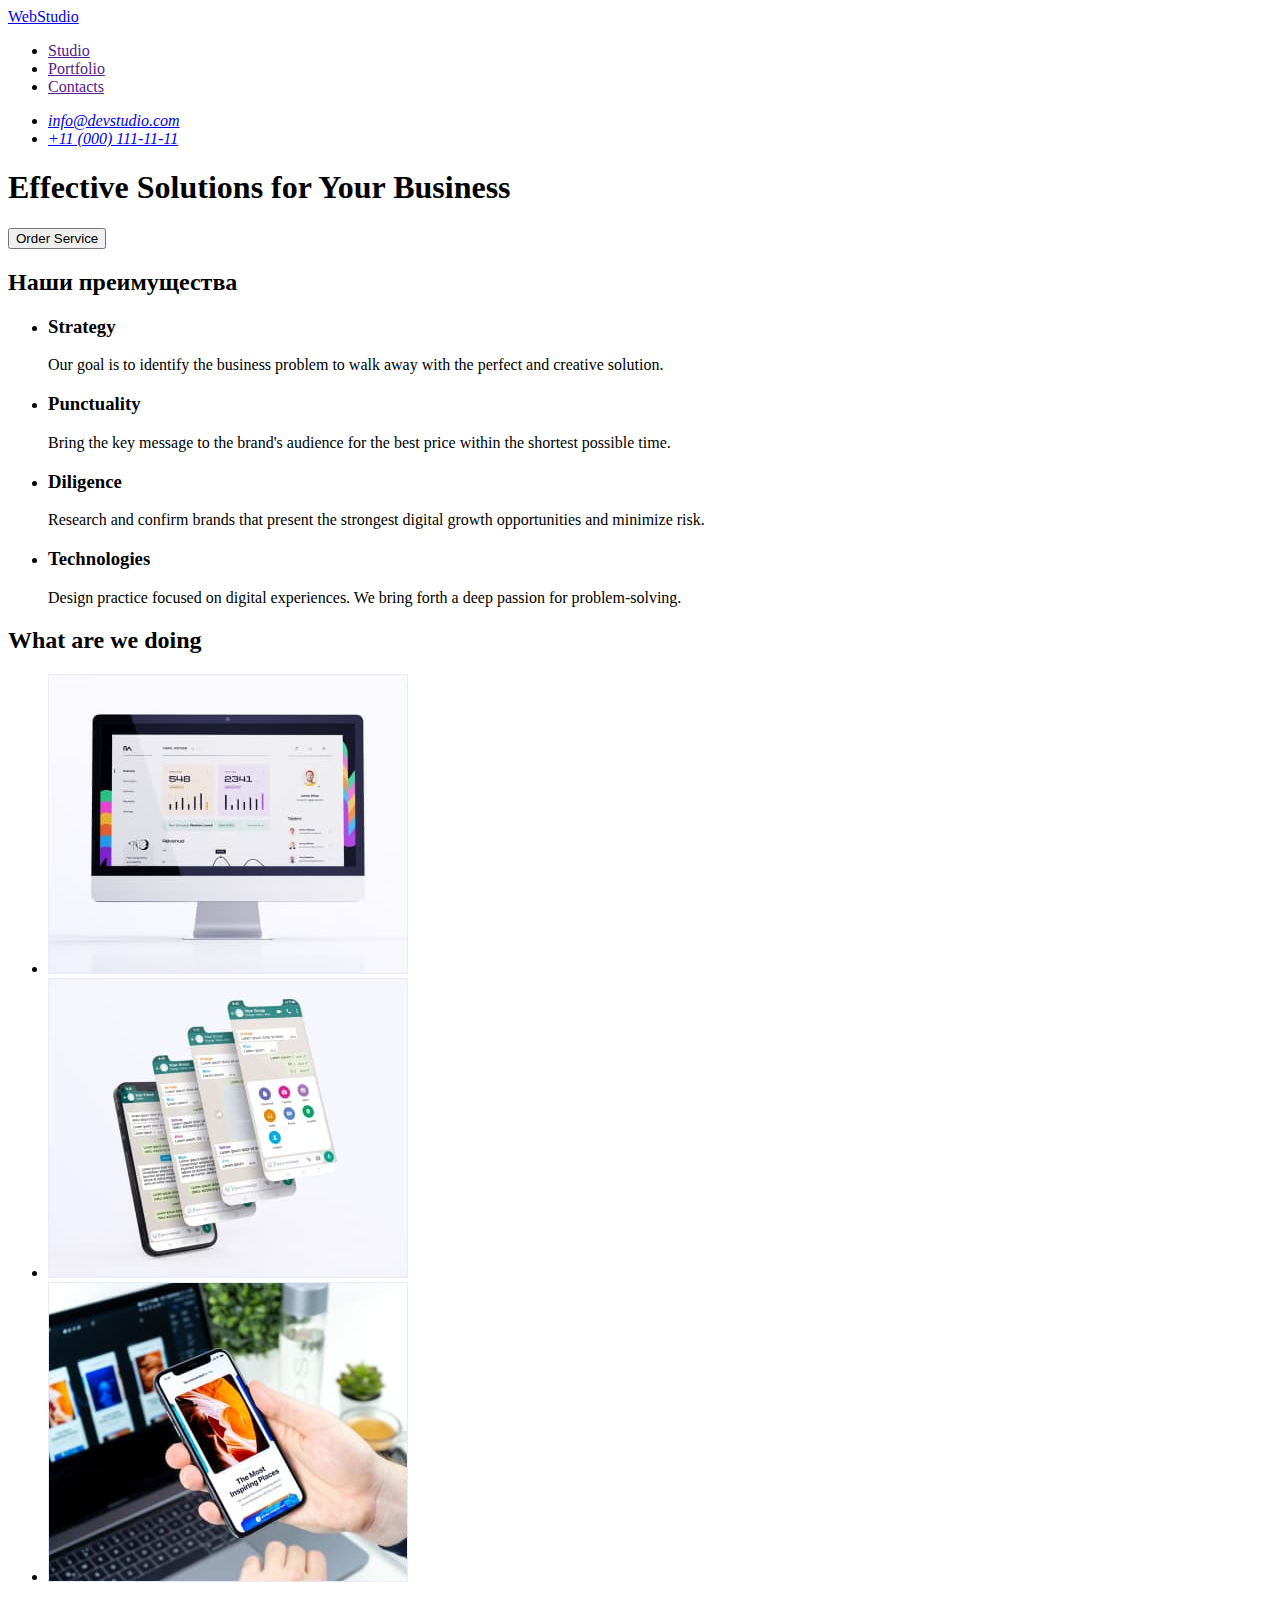
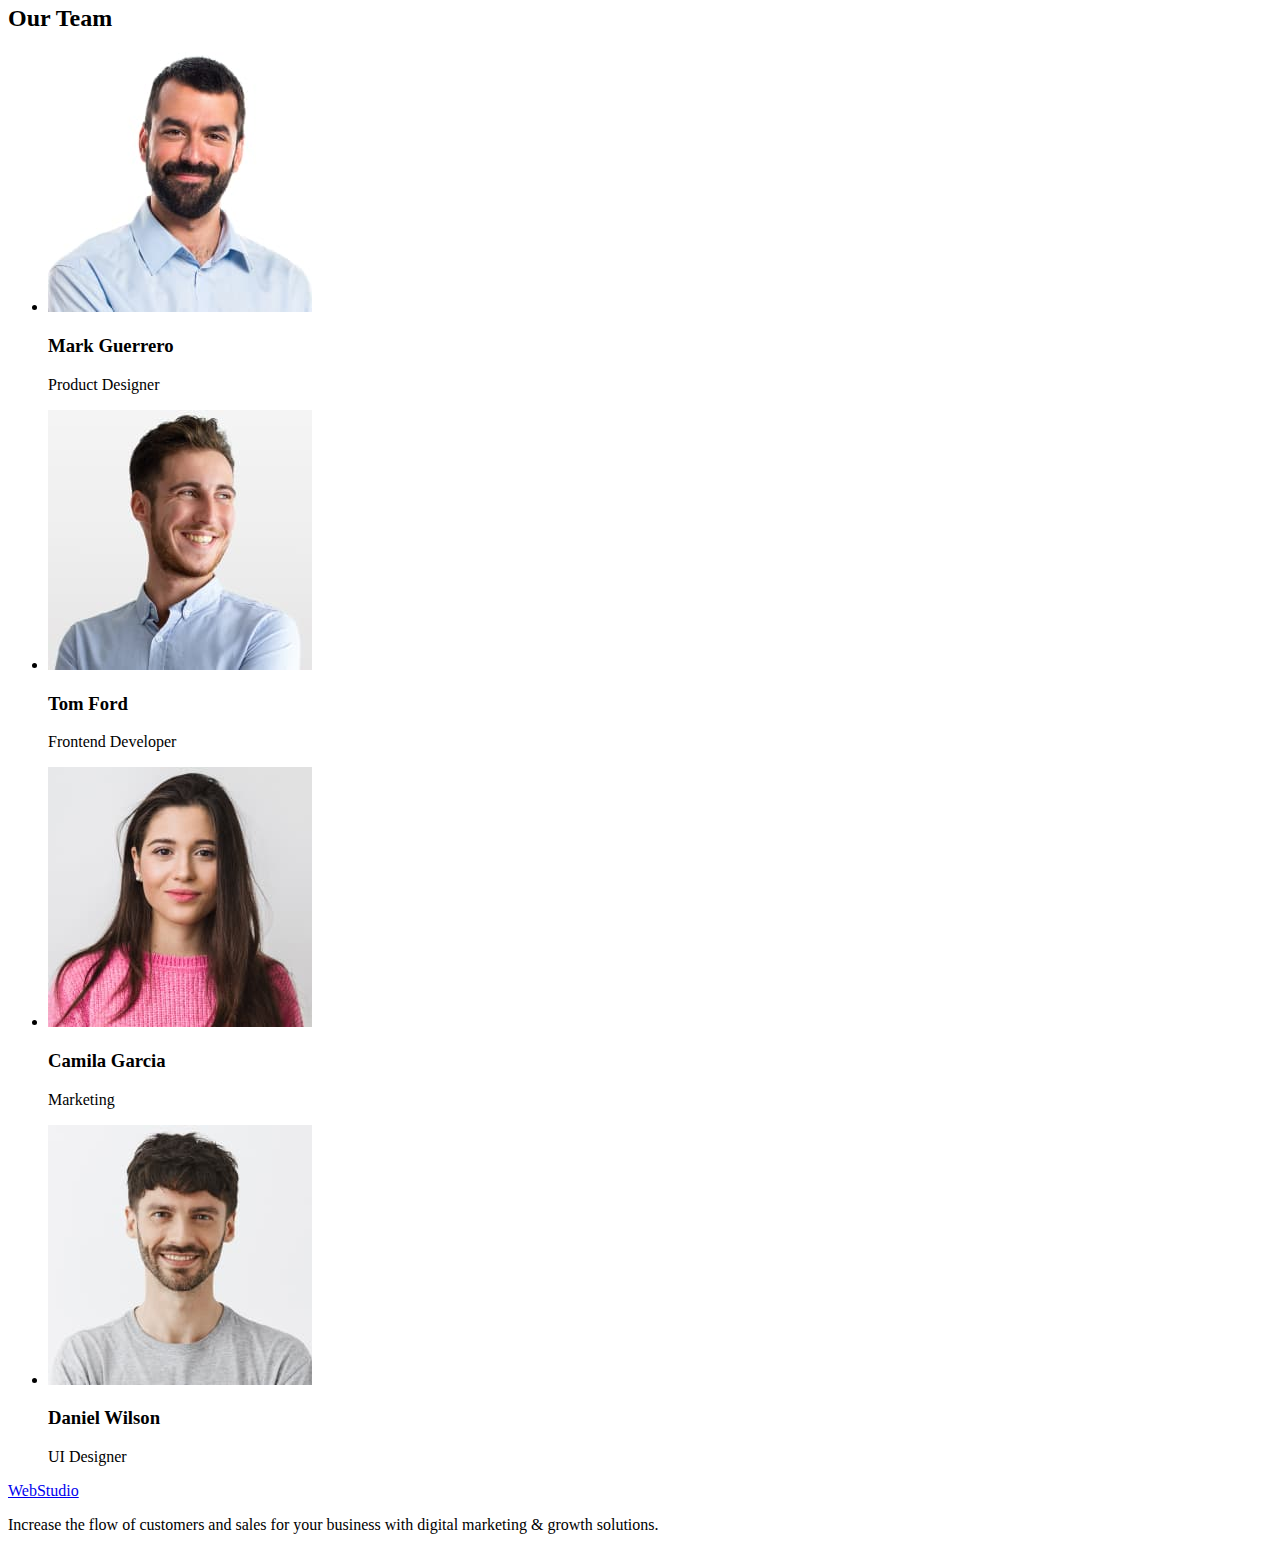
==== index.html @ 7b5db8ba "Initial commit" ====
<!DOCTYPE html>
<html lang="en">
<head>
    <meta charset="UTF-8">
    <meta http-equiv="X-UA-Compatible" content="IE=edge">
    <meta name="viewport" content="width=device-width, initial-scale=1.0">
    <title>Document</title>
</head>
<body>
    <header>
        <nav> 
            <a href="./index.html">WebStudio</a>
        <ul>
            <li><a href="">Studio</a></li>
            <li><a href="">Portfolio</a></li>
            <li><a href="">Contacts</a></li>
        </ul>
         </nav> 
         <address>
            <ul>
            <li><a href="mailto:info@devstudio.com">info@devstudio.com</a></li>
            <li><a href="tel:+110001111111">+11 (000) 111-11-11</a></li>
        </ul>
         </address>
        
     
    </header>
    <main>
        <section>
            <h1>Effective Solutions for Your Business</h1>
            <button type="button">Order Service</button>
        </section>
    
        <section>
        <h2>Наши преимущества</h2>
        <ul>
            <li><h3>Strategy</h3>
                <p>Our goal is to identify the business problem to walk away with the perfect and creative solution.</p> </li>
            <li><h3>Punctuality</h3>
                <p>Bring the key message to the brand's audience for the best price within the shortest possible time.</p></li>
            <li><h3>Diligence</h3>
                <p>Research and confirm brands that present the strongest digital growth opportunities and minimize risk.</p></li>
            <li><h3>Technologies</h3>
                <p>Design practice focused on digital experiences. We bring forth a deep passion for problem-solving.</p></li>
        </ul>
    </section>
    <section>
        <h2>What are we doing</h2>
        <ul>
                <li><img src="./images/pc_image.jpg" alt="pc screen image" width="360"></li>
                <li><img src="./images/mob_screens.jpg" alt="mob screens image" width="360"></li>
                <li><img src="./images/mob_single_screen.jpg" alt="mob single screen" width="360"></li>  
        </ul>
    </section>
    <section>
        <h2>Our Team</h2>
        <ul>
            <li><img src="./images/Mark.jpg" alt="Mark Guerrero" width="264"><h3>Mark Guerrero</h3><p>Product Designer</p></li>
            <li><img src="./images/Tom.jpg" alt="Tom Ford" width="264"><h3>Tom Ford</h3><p>Frontend Developer</p></li>
            <li><img src="./images/Camila.jpg" alt="Camila Garcia" width="264"><h3>Camila Garcia</h3><p>Marketing</p></li>
            <li><img src="./images/Daniel.jpg" alt="Daniel Wilson" width="264"><h3>Daniel Wilson</h3><p>UI Designer</p></li>
        </ul>
    </section>
</main>
    <footer>
        <a href="./index.html">WebStudio</a>
        <p>Increase the flow of customers and sales for your business with digital marketing & growth solutions.</p>
    </footer>
</body>
</html>
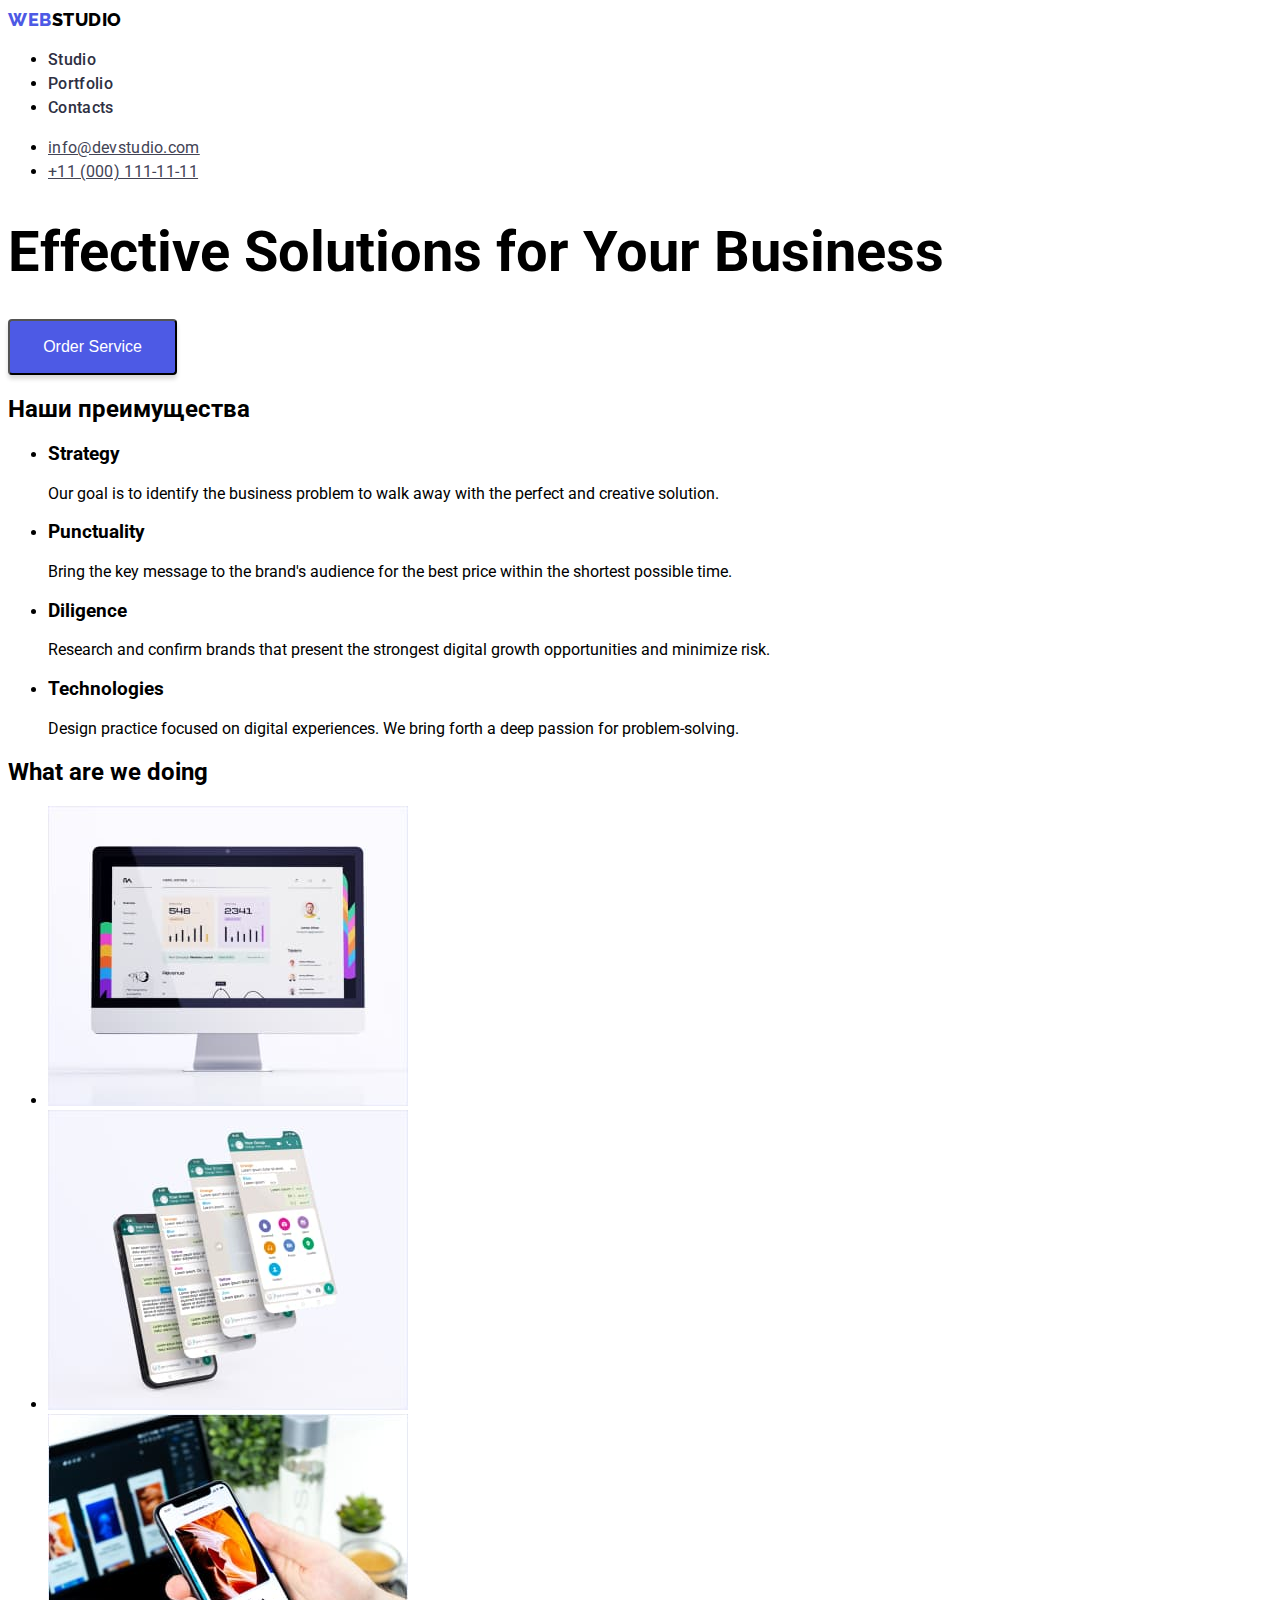
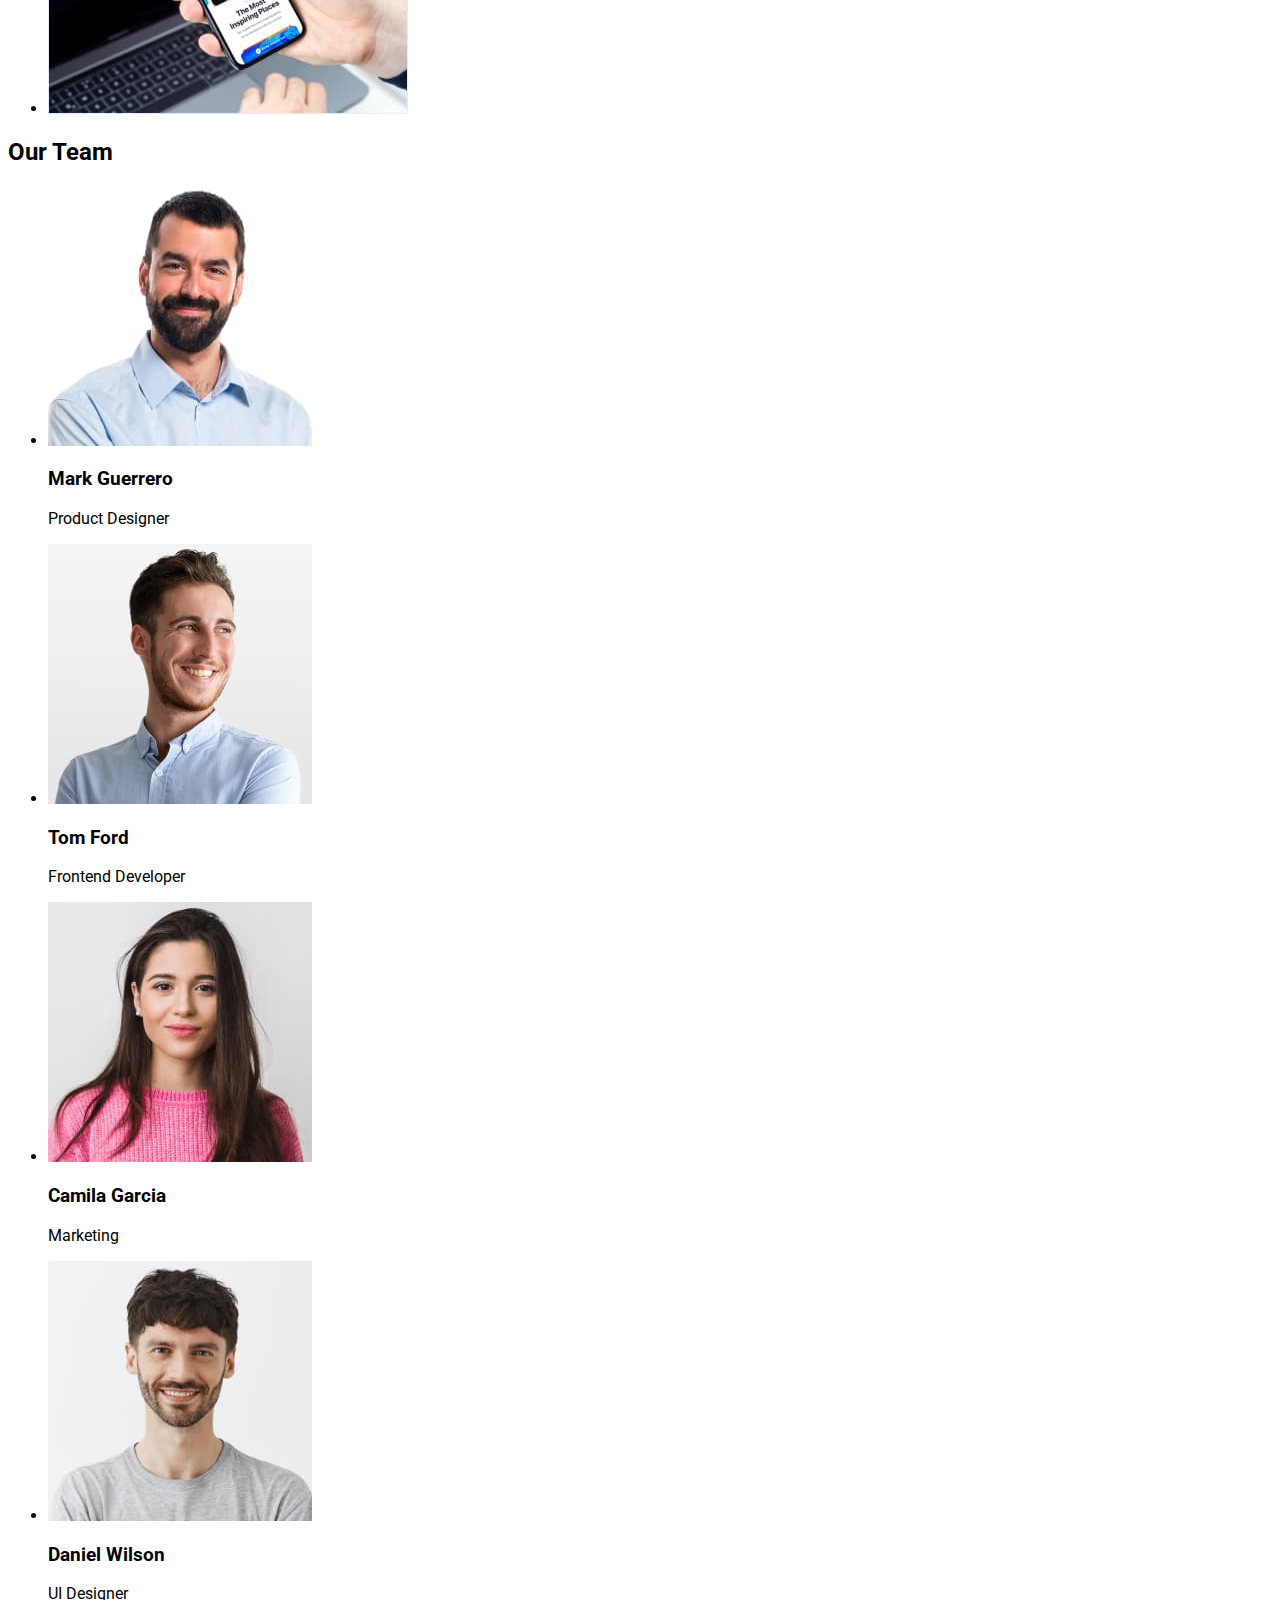
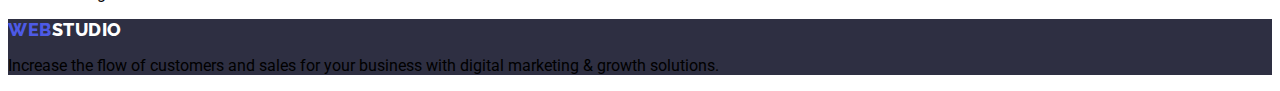
==== commit e0e3d2e2: "hw2" ====
--- a/index.html
+++ b/index.html
@@ -5,30 +5,37 @@
     <meta http-equiv="X-UA-Compatible" content="IE=edge">
     <meta name="viewport" content="width=device-width, initial-scale=1.0">
     <title>Document</title>
+    <link rel="stylesheet" href="./css/styles.css" />
+    <link rel="preconnect" href="https://fonts.googleapis.com">
+    <link rel="preconnect" href="https://fonts.gstatic.com" crossorigin>
+    <link href="https://fonts.googleapis.com/css2?family=Roboto&display=swap" rel="stylesheet">
+    <link rel="preconnect" href="https://fonts.googleapis.com">
+    <link rel="preconnect" href="https://fonts.gstatic.com" crossorigin>
+    <link href="https://fonts.googleapis.com/css2?family=Raleway&family=Roboto&display=swap" rel="stylesheet">
 </head>
-<body>
-    <header>
-        <nav> 
-            <a href="./index.html">WebStudio</a>
-        <ul>
-            <li><a href="">Studio</a></li>
-            <li><a href="">Portfolio</a></li>
-            <li><a href="">Contacts</a></li>
+<body class="body">
+    <header class="page-header">
+        <nav class="header-navigation"> 
+            <a href="./index.html" class="logo"><span class="logo-blue">Web</span>Studio</a>
+        <ul class="header-list">
+            <li class="header-list-item"><a href="" class="header-link">Studio</a></li>
+            <li class="header-list-item"><a href="./portfolio.html" class="header-link">Portfolio</a></li>
+            <li class="header-list-item"><a href="" class="header-link">Contacts</a></li>
         </ul>
          </nav> 
          <address>
             <ul>
-            <li><a href="mailto:info@devstudio.com">info@devstudio.com</a></li>
-            <li><a href="tel:+110001111111">+11 (000) 111-11-11</a></li>
+            <li><a href="mailto:info@devstudio.com" class="email">info@devstudio.com</a></li>
+            <li><a href="tel:+110001111111" class="number">+11 (000) 111-11-11</a></li>
         </ul>
          </address>
-        
-     
     </header>
+
+
     <main>
-        <section>
-            <h1>Effective Solutions for Your Business</h1>
-            <button type="button">Order Service</button>
+        <section class="hero-section">
+            <h1 class="hero-title">Effective Solutions for Your Business</h1>
+            <button class="order-button" type="button" >Order Service</button>
         </section>
     
         <section>
@@ -62,8 +69,8 @@
         </ul>
     </section>
 </main>
-    <footer>
-        <a href="./index.html">WebStudio</a>
+    <footer class="page-footer">
+        <a href="./index.html" class="footer-logo"><span class="logo-blue">Web</span>Studio</a>
         <p>Increase the flow of customers and sales for your business with digital marketing & growth solutions.</p>
     </footer>
 </body>
--- a/css/styles.css
+++ b/css/styles.css
@@ -0,0 +1,147 @@
+.logo {
+    font-family: 'Raleway';
+    font-style: normal;
+    font-weight: 800;
+    font-size: 18px;
+    line-height: 24px;
+    text-decoration: none;
+    color: black;
+    text-transform: uppercase;
+    letter-spacing: 0.03em;
+}
+
+.logo-blue {
+width: 44px;
+    height: 22px;
+
+    font-family: 'Raleway';
+    font-style: normal;
+    font-weight: 800;
+    font-size: 18px;
+    line-height: 21px;
+    /* identical to box height */
+
+    letter-spacing: 0.03em;
+    text-transform: uppercase;
+
+    /* IRIS */
+
+    color: #4D5AE5;
+    text-transform: uppercase;
+    letter-spacing: 0.03em;
+}
+
+.page-header{
+    background-color: #FFFFFF;
+}
+
+ .header-link{
+    text-decoration: none;
+    font-family: 'Roboto';
+        font-style: normal;
+        font-weight: 500;
+        font-size: 16px;
+        line-height: 24px;
+        letter-spacing: 0.02em;
+        color: #2E2F42;
+}
+.header-link:hover{
+    font-family: 'Roboto';
+        font-style: normal;
+        font-weight: 500;
+        font-size: 16px;
+        line-height: 24px;
+        letter-spacing: 0.02em;
+        color: #404BBF;
+}
+.email{font-family: 'Roboto';
+    font-style: normal;
+    font-weight: 400;
+    font-size: 16px;
+    line-height: 24px;
+    /* identical to box height, or 150% */
+
+    letter-spacing: 0.02em;
+
+    /* SLATE */
+
+    color: #434455;
+    
+}
+
+.email:hover {
+    font-family: 'Roboto';
+        font-style: normal;
+        font-weight: 400;
+        font-size: 16px;
+        line-height: 24px;
+        /* identical to box height, or 150% */
+    
+        letter-spacing: 0.02em;
+    
+        /* OCEAN */
+    
+        color: #404BBF;
+}
+.number{
+    font-family: 'Roboto';
+        font-style: normal;
+        font-weight: 400;
+        font-size: 16px;
+        line-height: 24px;
+        letter-spacing: 0.02em;    
+        color: #434455;
+}
+.body{
+    font-family: 'Roboto';
+}
+
+.page-footer{
+   background-color:#2E2F42;
+}
+.footer-logo{
+    width: 44px;
+    height: 22px;
+    font-family: 'Raleway';
+    font-style: normal;
+    font-weight: 800;
+    font-size: 18px;
+    line-height: 21px;
+    letter-spacing: 0.03em;
+    text-transform: uppercase;
+    color: #FFFFFF;
+    letter-spacing: 0.03em;
+    text-decoration: none;
+}
+.hero-title{
+        font-family: 'Roboto';
+        font-style: normal;
+        font-weight: 700;
+        font-size: 56px;
+        line-height: 60px; 
+}
+.order-button{
+    width: 169px;
+        height: 56px;
+        left: 636px;
+        top: 428px;
+        background: #4D5AE5;
+        box-shadow: 0px 4px 4px rgba(0, 0, 0, 0.15);
+        border-radius: 4px;  
+         font-weight: 500;
+        font-size: 16px;
+         line-height: 0,67px;
+         color: #FFFFFF;
+         cursor: pointer;
+}
+.order-button:hover{
+        background: #404BBF;
+        box-shadow: 0px 4px 4px rgba(0, 0, 0, 0.15);
+        border-radius: 4px
+        
+}
+
+.body {}
+
+.page-header {}
+
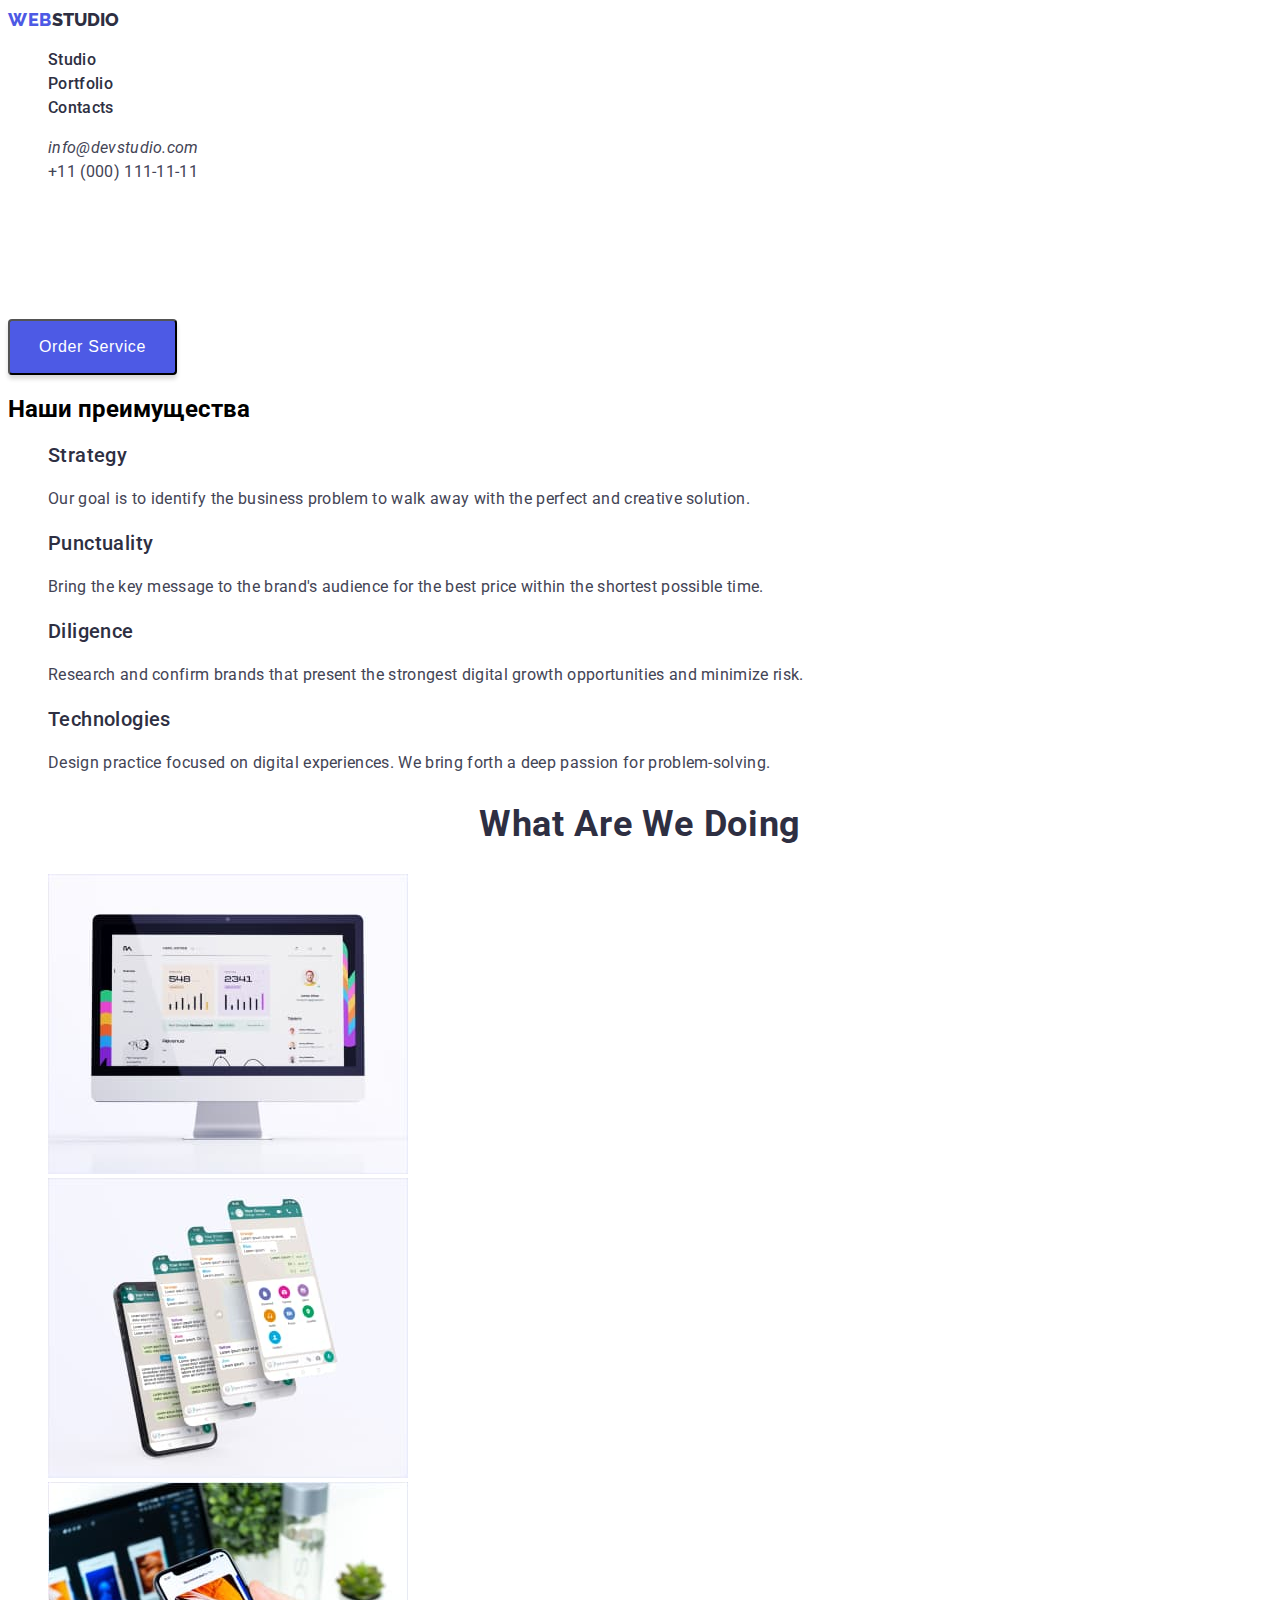
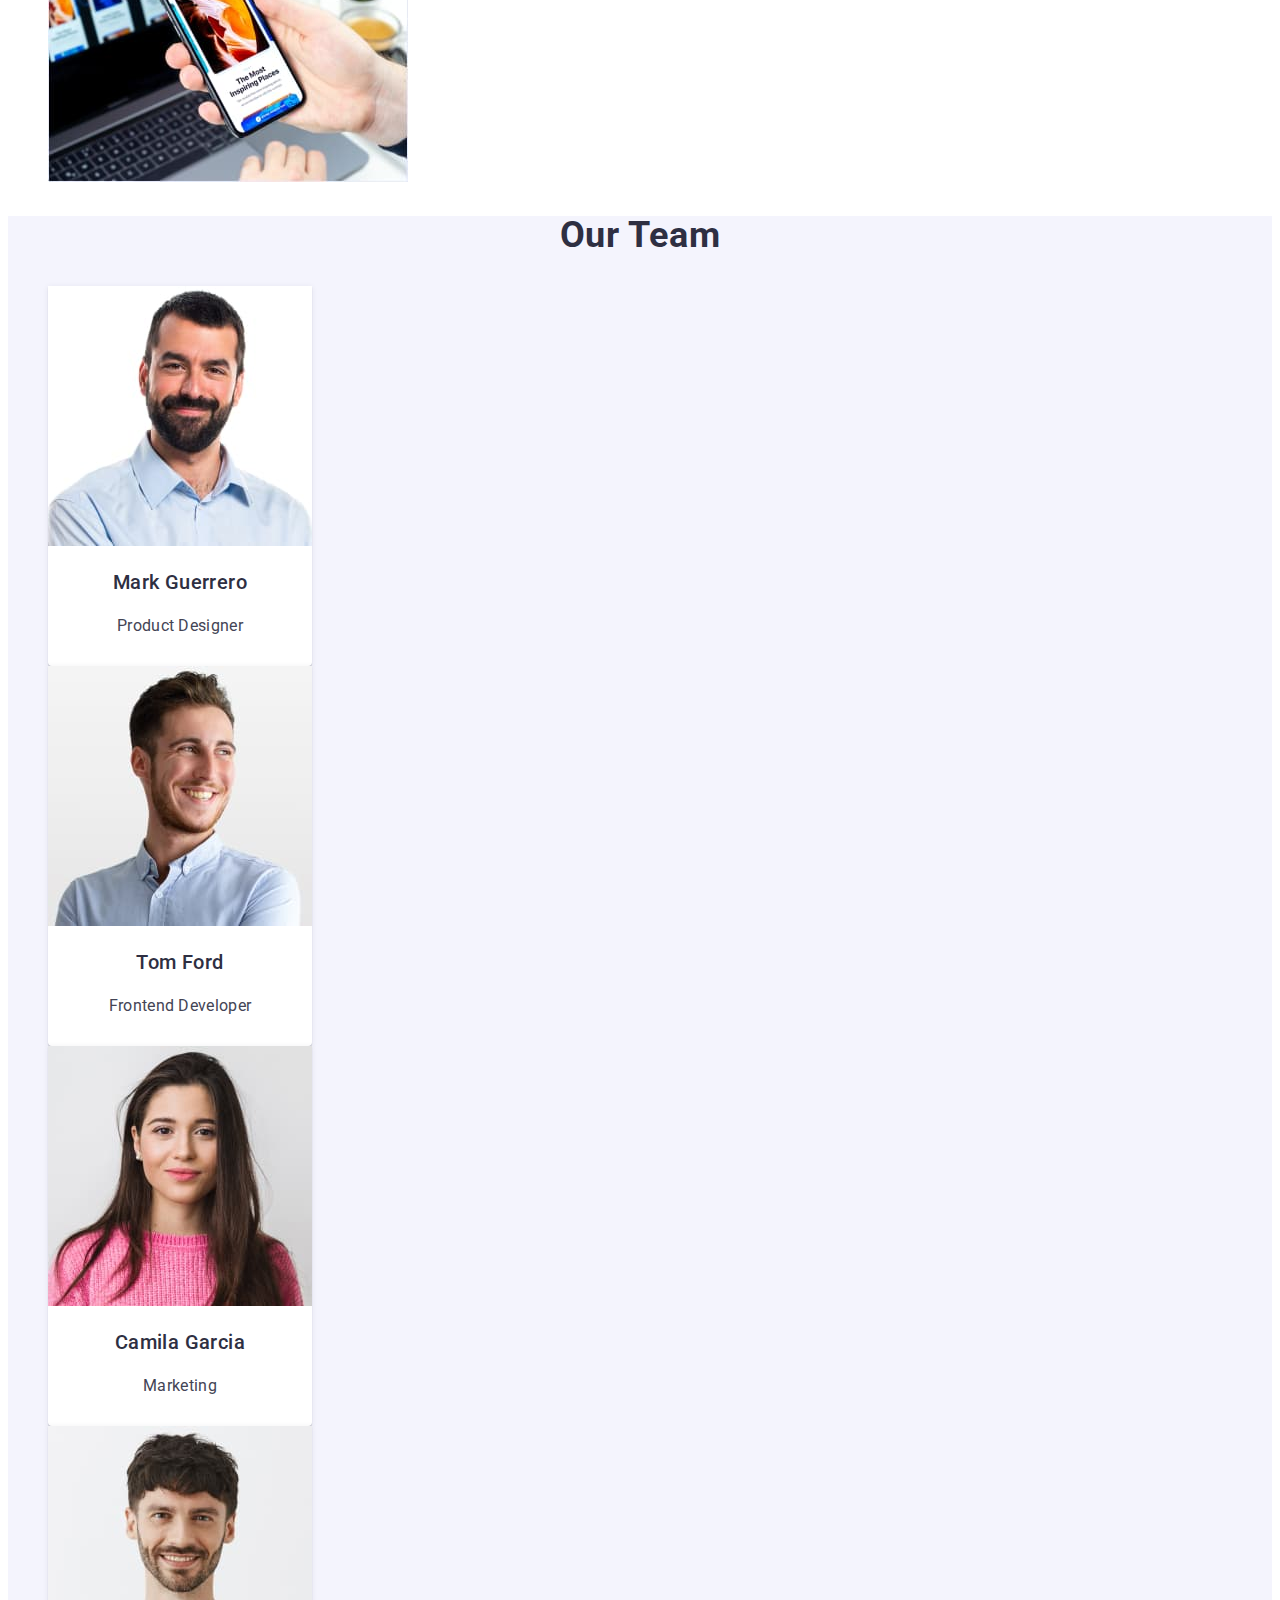
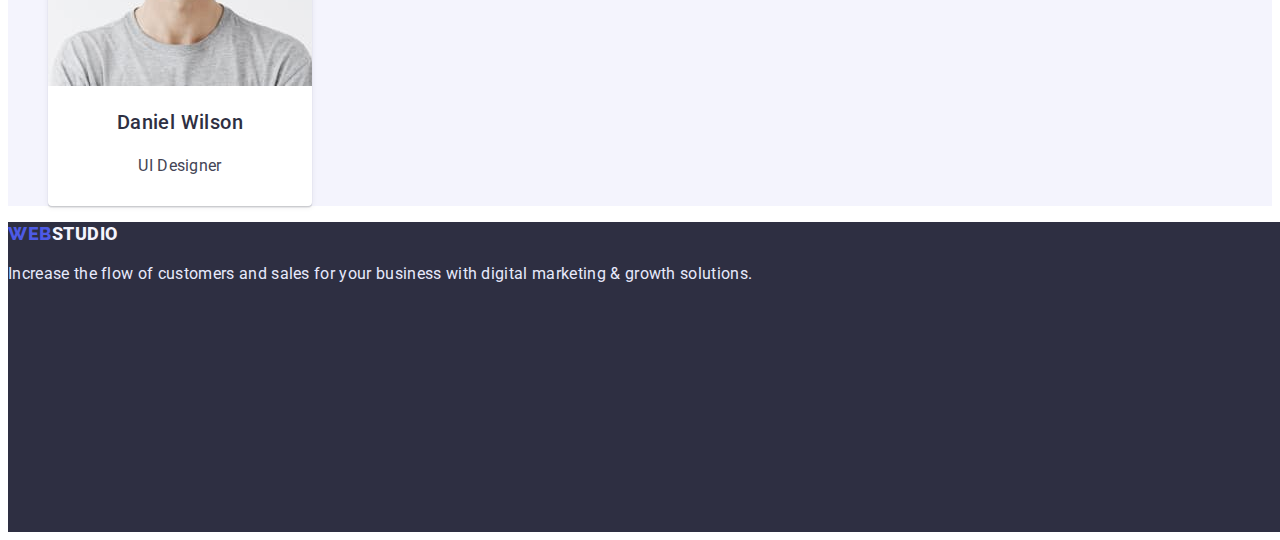
==== commit 5a20e541: "hw2 index.html styles" ====
--- a/index.html
+++ b/index.html
@@ -9,69 +9,67 @@
     <link rel="preconnect" href="https://fonts.googleapis.com">
     <link rel="preconnect" href="https://fonts.gstatic.com" crossorigin>
     <link href="https://fonts.googleapis.com/css2?family=Roboto&display=swap" rel="stylesheet">
-    <link rel="preconnect" href="https://fonts.googleapis.com">
-    <link rel="preconnect" href="https://fonts.gstatic.com" crossorigin>
-    <link href="https://fonts.googleapis.com/css2?family=Raleway&family=Roboto&display=swap" rel="stylesheet">
+    <link href="https://fonts.googleapis.com/css2?family=Raleway:wght@800&display=swap" rel="stylesheet">
 </head>
-<body class="body">
-    <header class="page-header">
+<body>
+    <header class="header">
         <nav class="header-navigation"> 
-            <a href="./index.html" class="logo"><span class="logo-blue">Web</span>Studio</a>
-        <ul class="header-list">
-            <li class="header-list-item"><a href="" class="header-link">Studio</a></li>
-            <li class="header-list-item"><a href="./portfolio.html" class="header-link">Portfolio</a></li>
-            <li class="header-list-item"><a href="" class="header-link">Contacts</a></li>
+            <a href="./index.html" class="header-logo link"><span class="logo-blue">Web</span>Studio</a>
+        <ul class="header-list list">
+            <li class="header-item "><a href="" class="header-link link">Studio</a></li>
+            <li class="header-item"><a href="./portfolio.html" class="header-link link">Portfolio</a></li>
+            <li class="header-item"><a href="" class="header-link link">Contacts</a></li>
         </ul>
          </nav> 
          <address>
-            <ul>
-            <li><a href="mailto:info@devstudio.com" class="email">info@devstudio.com</a></li>
-            <li><a href="tel:+110001111111" class="number">+11 (000) 111-11-11</a></li>
+            <ul class="list">
+            <li><a href="mailto:info@devstudio.com" class="header-email link">info@devstudio.com</a></li>
+            <li><a href="tel:+110001111111" class="header-tel link">+11 (000) 111-11-11</a></li>
         </ul>
          </address>
     </header>
 
 
     <main>
-        <section class="hero-section">
+        <section class="hero">
             <h1 class="hero-title">Effective Solutions for Your Business</h1>
-            <button class="order-button" type="button" >Order Service</button>
+            <button class="hero-button" type="button" >Order Service</button>
         </section>
     
-        <section>
-        <h2>Наши преимущества</h2>
-        <ul>
-            <li><h3>Strategy</h3>
-                <p>Our goal is to identify the business problem to walk away with the perfect and creative solution.</p> </li>
-            <li><h3>Punctuality</h3>
-                <p>Bring the key message to the brand's audience for the best price within the shortest possible time.</p></li>
-            <li><h3>Diligence</h3>
-                <p>Research and confirm brands that present the strongest digital growth opportunities and minimize risk.</p></li>
-            <li><h3>Technologies</h3>
-                <p>Design practice focused on digital experiences. We bring forth a deep passion for problem-solving.</p></li>
+        <section class="advantage">
+        <h2 class="advantage-title">Наши преимущества</h2>
+        <ul class="advantage-list">
+            <li class="advantage-item list"><h3 class="advantage-item-title">Strategy</h3>
+                <p class="advantage-paragraph">Our goal is to identify the business problem to walk away with the perfect and creative solution.</p> </li>
+            <li class="advantage-item list"><h3 class="advantage-item-title">Punctuality</h3>
+                <p class="advantage-paragraph">Bring the key message to the brand's audience for the best price within the shortest possible time.</p></li>
+            <li class="advantage-item list"><h3 class="advantage-item-title">Diligence</h3>
+                <p class="advantage-paragraph">Research and confirm brands that present the strongest digital growth opportunities and minimize risk.</p></li>
+            <li class="advantage-item list"><h3 class="advantage-item-title">Technologies</h3>
+                <p class="advantage-paragraph">Design practice focused on digital experiences. We bring forth a deep passion for problem-solving.</p></li>
         </ul>
     </section>
-    <section>
-        <h2>What are we doing</h2>
-        <ul>
-                <li><img src="./images/pc_image.jpg" alt="pc screen image" width="360"></li>
-                <li><img src="./images/mob_screens.jpg" alt="mob screens image" width="360"></li>
-                <li><img src="./images/mob_single_screen.jpg" alt="mob single screen" width="360"></li>  
+    <section class="services">
+        <h2 class="services-title">What are we doing</h2>
+        <ul class="services-list">
+                <li class="services-item list"><img class="services-pic" src="./images/pc_image.jpg" alt="pc screen image" width="360"></li>
+                <li class="services-item list"><img class="services-pic" src="./images/mob_screens.jpg" alt="mob screens image" width="360"></li>
+                <li class="services-item list"><img class="services-pic" src="./images/mob_single_screen.jpg" alt="mob single screen" width="360"></li>  
         </ul>
     </section>
-    <section>
-        <h2>Our Team</h2>
-        <ul>
-            <li><img src="./images/Mark.jpg" alt="Mark Guerrero" width="264"><h3>Mark Guerrero</h3><p>Product Designer</p></li>
-            <li><img src="./images/Tom.jpg" alt="Tom Ford" width="264"><h3>Tom Ford</h3><p>Frontend Developer</p></li>
-            <li><img src="./images/Camila.jpg" alt="Camila Garcia" width="264"><h3>Camila Garcia</h3><p>Marketing</p></li>
-            <li><img src="./images/Daniel.jpg" alt="Daniel Wilson" width="264"><h3>Daniel Wilson</h3><p>UI Designer</p></li>
+    <section class="team">
+        <h2 class="team-title">Our Team</h2>
+        <ul class="team-list">
+            <li class="team-item list"><img class="team-image" src="./images/Mark.jpg" alt="Mark Guerrero" width="264"><h3 class="team-name">Mark Guerrero</h3><p class="team-position">Product Designer</p></li>
+            <li class="team-item list"><img class="team-image" src="./images/Tom.jpg" alt="Tom Ford" width="264"><h3 class="team-name">Tom Ford</h3><p class="team-position">Frontend Developer</p></li>
+            <li class="team-item list"><img class="team-image" src="./images/Camila.jpg" alt="Camila Garcia" width="264"><h3 class="team-name">Camila Garcia</h3><p class="team-position">Marketing</p></li>
+            <li class="team-item list"><img class="team-image" src="./images/Daniel.jpg" alt="Daniel Wilson" width="264"><h3 class="team-name">Daniel Wilson</h3><p class="team-position">UI Designer</p></li>
         </ul>
     </section>
 </main>
-    <footer class="page-footer">
-        <a href="./index.html" class="footer-logo"><span class="logo-blue">Web</span>Studio</a>
-        <p>Increase the flow of customers and sales for your business with digital marketing & growth solutions.</p>
+    <footer>
+        <a href="./index.html" class="footer-logo link"><span class="logo-blue">Web</span>Studio</a>
+        <p class="footer-paragraph">Increase the flow of customers and sales for your business with digital marketing & growth solutions.</p>
     </footer>
 </body>
 </html>
--- a/css/styles.css
+++ b/css/styles.css
@@ -1,147 +1,228 @@
-.logo {
+:root{
+        --primary-text-color: #2E2F42;
+        --action-color: #404BBF;
+        --primary-bg-color: #ffffff;
+        --secondary-bg-color: ##F4F4FD;
+        --hero-color: ##2E2F42;
+}
+
+
+body{
+    font-family: 'Roboto';
+}
+
+.link {
+     text-decoration: none;
+ }
+.list{
+    list-style: none;
+}
+.header {
+    background-color: #FFFFFF;
+}
+
+.header-navigation {}
+
+.header-logo {
     font-family: 'Raleway';
     font-style: normal;
     font-weight: 800;
     font-size: 18px;
-    line-height: 24px;
-    text-decoration: none;
-    color: black;
+    line-height: 1.33;
     text-transform: uppercase;
-    letter-spacing: 0.03em;
-}
+    color: var(--primary-text-color)}
 
 .logo-blue {
-width: 44px;
-    height: 22px;
-
-    font-family: 'Raleway';
-    font-style: normal;
-    font-weight: 800;
-    font-size: 18px;
-    line-height: 21px;
-    /* identical to box height */
-
-    letter-spacing: 0.03em;
-    text-transform: uppercase;
-
-    /* IRIS */
-
-    color: #4D5AE5;
-    text-transform: uppercase;
-    letter-spacing: 0.03em;
-}
-
-.page-header{
-    background-color: #FFFFFF;
-}
-
- .header-link{
-    text-decoration: none;
-    font-family: 'Roboto';
-        font-style: normal;
+        font-family: 'Raleway';
+        font-weight: 800;
+        font-size: 18px;
+        line-height: 1.33;;
+        letter-spacing: 0.03em;
+        text-transform: uppercase;
+        color: #4D5AE5;
+}
+
+.header-list {}
+
+.header-item {}
+
+.header-link {
         font-weight: 500;
         font-size: 16px;
-        line-height: 24px;
+        line-height: 1.5;
         letter-spacing: 0.02em;
-        color: #2E2F42;
-}
-.header-link:hover{
-    font-family: 'Roboto';
-        font-style: normal;
-        font-weight: 500;
-        font-size: 16px;
-        line-height: 24px;
-        letter-spacing: 0.02em;
-        color: #404BBF;
-}
-.email{font-family: 'Roboto';
-    font-style: normal;
-    font-weight: 400;
-    font-size: 16px;
-    line-height: 24px;
-    /* identical to box height, or 150% */
-
-    letter-spacing: 0.02em;
-
-    /* SLATE */
-
-    color: #434455;
-    
-}
-
-.email:hover {
-    font-family: 'Roboto';
-        font-style: normal;
+        color: var(--primary-text-color)
+        }
+
+.header-link:hover,.header-link:focus{   
+        color: var(--action-color);
+}
+
+.header-email {
         font-weight: 400;
         font-size: 16px;
-        line-height: 24px;
-        /* identical to box height, or 150% */
-    
-        letter-spacing: 0.02em;
-    
-        /* OCEAN */
-    
-        color: #404BBF;
-}
-.number{
-    font-family: 'Roboto';
-        font-style: normal;
-        font-weight: 400;
-        font-size: 16px;
-        line-height: 24px;
+        line-height: 1.5;
         letter-spacing: 0.02em;    
         color: #434455;
 }
-.body{
-    font-family: 'Roboto';
-}
-
-.page-footer{
-   background-color:#2E2F42;
+.header-email:hover,.header-email:focus{
+        color: var(--action-color);
+}
+
+.header-tel {
+    font-style: normal;
+    font-weight: 400;
+    font-size: 16px;
+    line-height: 1.5;
+    letter-spacing: 0.02em;
+    color: #434455;}
+    
+    /* hero */
+        .hero {
+            var:var(--hero-color) ;
+        }
+    
+        .hero-title {
+            font-weight: 700;
+            font-size: 56px;
+            line-height: 1.07;        
+            text-align: center;
+            letter-spacing: 0.02em;
+             color: white
+        ;}
+            
+    
+        .hero-button {width: 169px;
+            height: 56px;
+            left: 636px;
+            top: 428px;
+            background: #4D5AE5;
+            box-shadow: 0px 4px 4px rgba(0, 0, 0, 0.15);
+            border-radius: 4px;
+            font-weight: 500;
+            font-size: 16px;
+            line-height: 1.5;
+            letter-spacing: 0.04em;
+            color: #FFFFFF;
+            cursor: pointer;}
+            
+            
+            
+            
+        .hero-button:hover,.hero-button:focus{
+         background-color:var(--action-color);
+                 }
+
+/* advantages section */
+.advantage {}
+
+.advantage-title {}
+
+.advantage-list {}
+
+.advantage-item {}
+
+.advantage-item-title {
+    font-weight: 500;
+    font-size: 20px;
+    line-height: 1.2;
+    letter-spacing: 0.02em;
+    color: var(--primary-text-color)
+    }
+
+.advantage-paragraph {
+    font-weight: 400;
+        font-size: 16px;
+        line-height: 1.5;
+        letter-spacing: 0.02em;
+        color: #434455;
+}
+
+/* what we are doing/ our services */
+.services {}
+
+.services-title {
+            font-weight: 700;
+            font-size: 36px;
+            line-height: 1.11;
+            text-align: center;
+            letter-spacing: 0.02em;
+            text-transform: capitalize;    
+        color: var(--primary-text-color)
+        }
+
+.services-list {}
+
+.services-item {}
+.services-pic {}
+
+/* team */
+
+.team {
+    background-color: #F4F4FD;
+}
+
+.team-title {
+    font-weight: 700;
+    font-size: 36px;
+    line-height: 1.11;
+    text-align: center;
+    letter-spacing: 0.02em;
+    text-transform: capitalize;
+    color: var(--primary-text-color)
+    }
+
+.team-list {}
+
+.team-item {
+    background-color: #FFFFFF;
+    width: 264px;
+        height: 380px;
+        left: 1020px;
+        top: 1780px;box-shadow: 0px 1px 6px rgba(46, 47, 66, 0.08), 0px 1px 1px rgba(46, 47, 66, 0.16), 0px 2px 1px rgba(46, 47, 66, 0.08);
+            border-radius: 0px 0px 4px 4px;}
+
+.team-image {}
+
+.team-name{
+    font-weight: 500;
+        font-size: 20px;
+        line-height: 1.2;
+        text-align: center;
+        letter-spacing: 0.02em;   
+        color: var(--primary-text-color)
+
+}
+.team-position{
+    font-weight: 400;
+        font-size: 16px;
+        line-height: 1.5;
+        text-align: center;
+        letter-spacing: 0.02em;    
+        color: #434455;
+
+}
+/* footer */
+footer{
+    width: 1440px;
+    height: 310px;
+    left: 0px;       
+     top: 2280px;    
+     background: #2E2F42;
 }
 .footer-logo{
-    width: 44px;
-    height: 22px;
-    font-family: 'Raleway';
-    font-style: normal;
     font-weight: 800;
-    font-size: 18px;
-    line-height: 21px;
-    letter-spacing: 0.03em;
-    text-transform: uppercase;
-    color: #FFFFFF;
-    letter-spacing: 0.03em;
-    text-decoration: none;
-}
-.hero-title{
-        font-family: 'Roboto';
-        font-style: normal;
-        font-weight: 700;
-        font-size: 56px;
-        line-height: 60px; 
-}
-.order-button{
-    width: 169px;
-        height: 56px;
-        left: 636px;
-        top: 428px;
-        background: #4D5AE5;
-        box-shadow: 0px 4px 4px rgba(0, 0, 0, 0.15);
-        border-radius: 4px;  
-         font-weight: 500;
-        font-size: 16px;
-         line-height: 0,67px;
-         color: #FFFFFF;
-         cursor: pointer;
-}
-.order-button:hover{
-        background: #404BBF;
-        box-shadow: 0px 4px 4px rgba(0, 0, 0, 0.15);
-        border-radius: 4px
-        
-}
-
-.body {}
-
-.page-header {}
-
+        font-size: 18px;
+        line-height: 1.16;
+        align-items: center;
+        letter-spacing: 0.03em;
+        text-transform: uppercase;
+        color: #F4F4FD;
+}
+.footer-paragraph{
+    font-weight: 400;
+        font-size: 16px;
+        line-height: 1.5;
+        letter-spacing: 0.02em;
+        color: #E7E9FC;
+}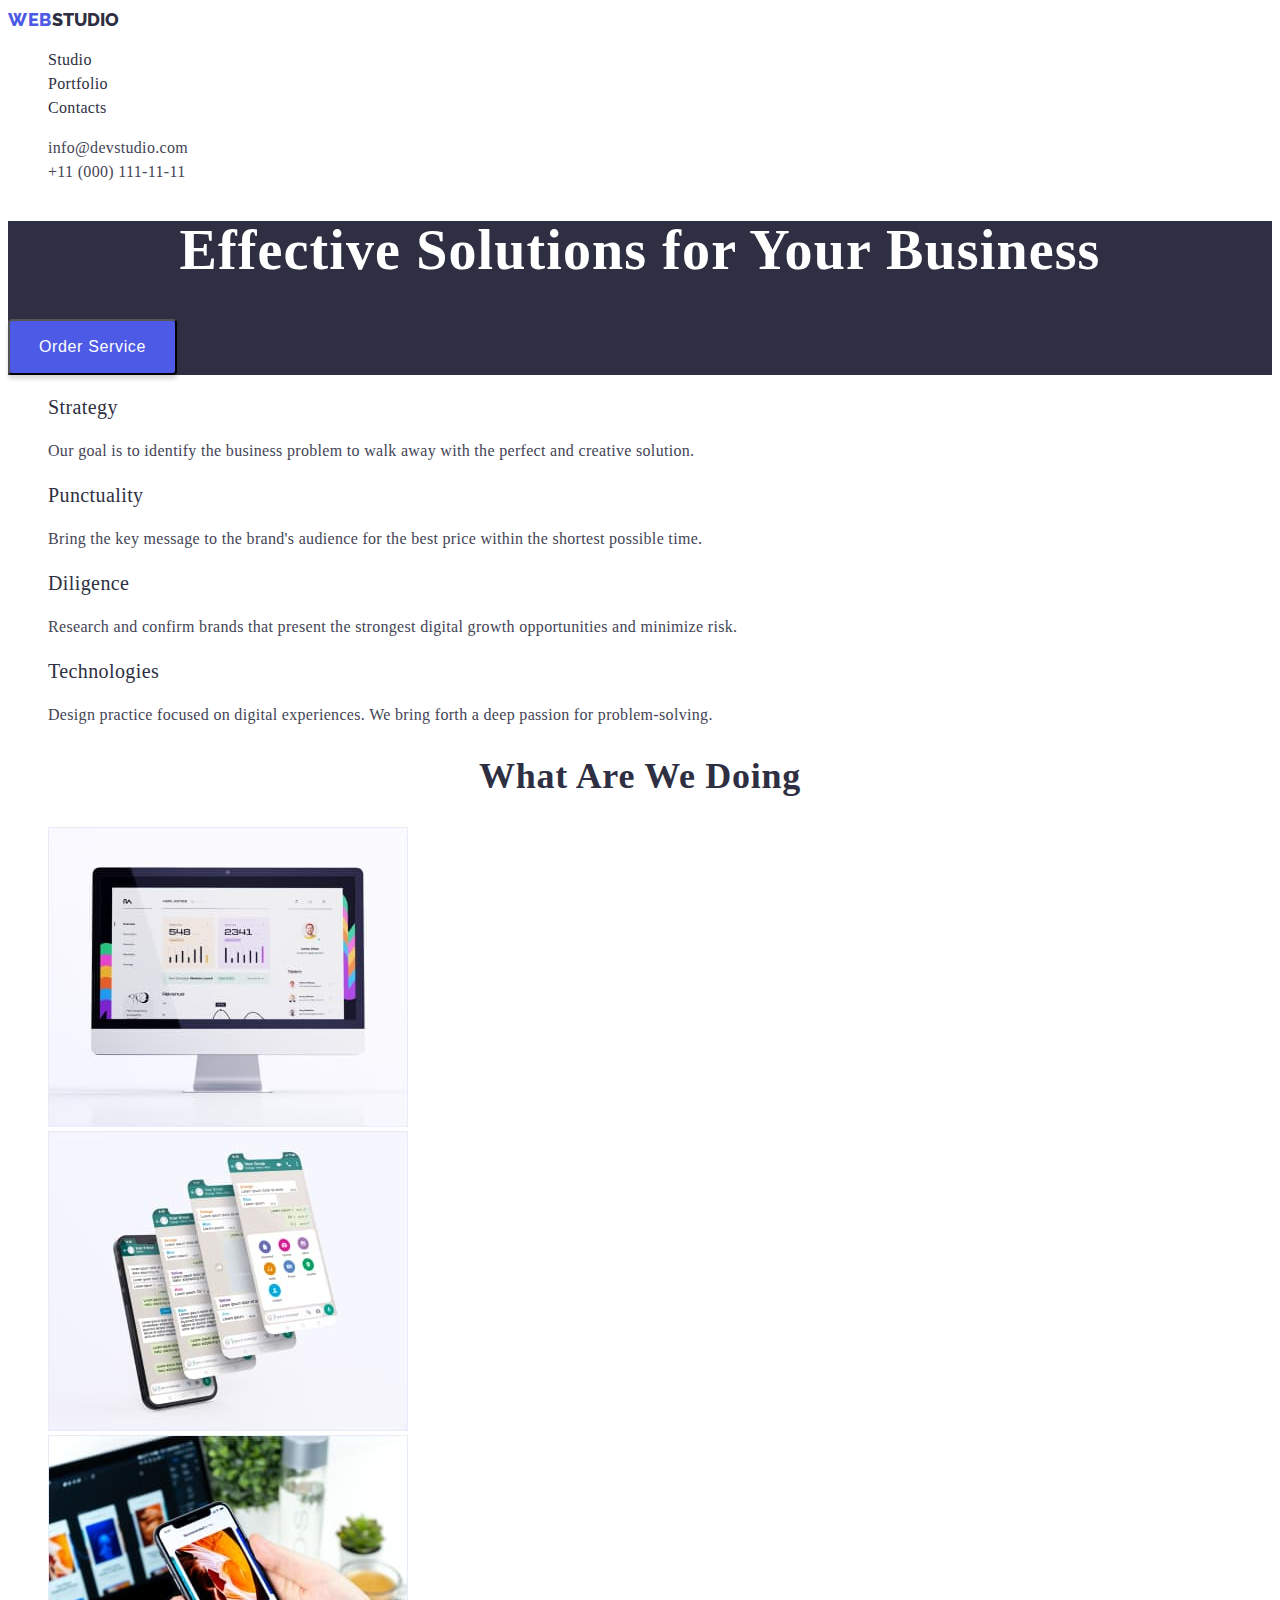
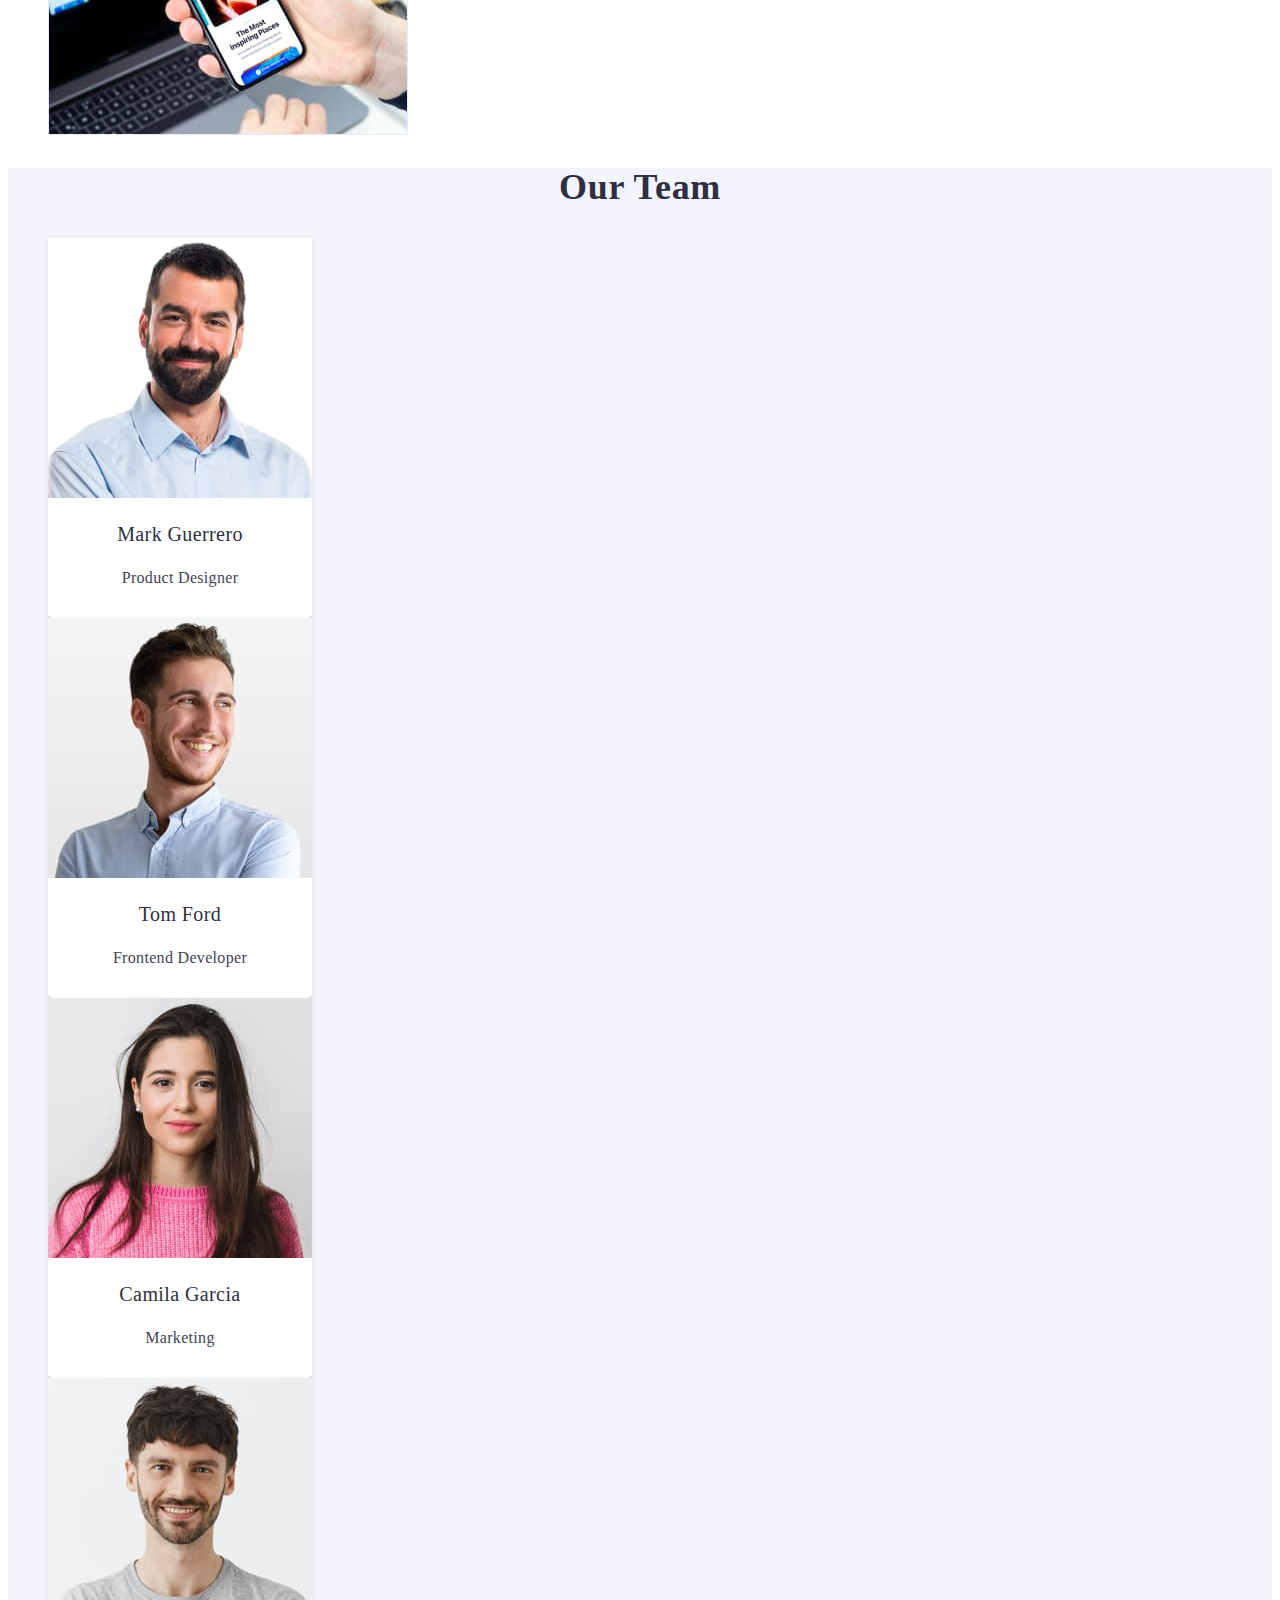
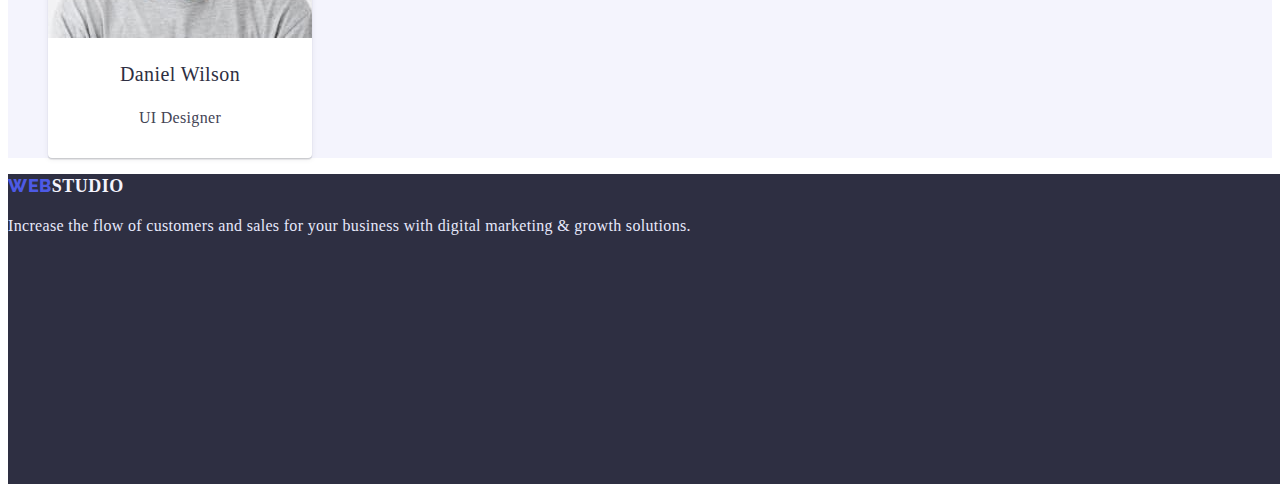
==== commit 936e58fd: "var added, portfolio html reworked. fonts reconnected" ====
--- a/index.html
+++ b/index.html
@@ -1,75 +1,175 @@
 <!DOCTYPE html>
 <html lang="en">
-<head>
-    <meta charset="UTF-8">
-    <meta http-equiv="X-UA-Compatible" content="IE=edge">
-    <meta name="viewport" content="width=device-width, initial-scale=1.0">
+  <head>
+    <meta charset="UTF-8" />
+    <meta http-equiv="X-UA-Compatible" content="IE=edge" />
+    <meta name="viewport" content="width=device-width, initial-scale=1.0" />
     <title>Document</title>
     <link rel="stylesheet" href="./css/styles.css" />
-    <link rel="preconnect" href="https://fonts.googleapis.com">
-    <link rel="preconnect" href="https://fonts.gstatic.com" crossorigin>
-    <link href="https://fonts.googleapis.com/css2?family=Roboto&display=swap" rel="stylesheet">
-    <link href="https://fonts.googleapis.com/css2?family=Raleway:wght@800&display=swap" rel="stylesheet">
-</head>
-<body>
+    <link rel="preconnect" href="https://fonts.googleapis.com" />
+    <link rel="preconnect" href="https://fonts.gstatic.com" crossorigin />
+    <link
+      href="https://fonts.googleapis.com/css2?family=Raleway:wght@400;500;600;700;800&family=Roboto:wght@400;500;700&display=swap"
+      rel="stylesheet"
+    />
+  
+  </head>
+  <body>
     <header class="header">
-        <nav class="header-navigation"> 
-            <a href="./index.html" class="header-logo link"><span class="logo-blue">Web</span>Studio</a>
+      <nav class="header-navigation">
+        <a href="./index.html" class="header-logo link"
+          ><span class="logo-blue">Web</span>Studio</a
+        >
         <ul class="header-list list">
-            <li class="header-item "><a href="" class="header-link link">Studio</a></li>
-            <li class="header-item"><a href="./portfolio.html" class="header-link link">Portfolio</a></li>
-            <li class="header-item"><a href="" class="header-link link">Contacts</a></li>
+          <li class="header-item">
+            <a href="./index.html" class="header-link link">Studio</a>
+          </li>
+          <li class="header-item">
+            <a href="./portfolio.html" class="header-link link">Portfolio</a>
+          </li>
+          <li class="header-item">
+            <a href="" class="header-link link">Contacts</a>
+          </li>
         </ul>
-         </nav> 
-         <address>
-            <ul class="list">
-            <li><a href="mailto:info@devstudio.com" class="header-email link">info@devstudio.com</a></li>
-            <li><a href="tel:+110001111111" class="header-tel link">+11 (000) 111-11-11</a></li>
+      </nav>
+      <address>
+        <ul class="list">
+          <li>
+            <a href="mailto:info@devstudio.com" class="header-email link"
+              >info@devstudio.com</a
+            >
+          </li>
+          <li>
+            <a href="tel:+110001111111" class="header-tel link"
+              >+11 (000) 111-11-11</a
+            >
+          </li>
         </ul>
-         </address>
+      </address>
     </header>
 
+    <main>
+      <section class="hero">
+        <h1 class="hero-title">Effective Solutions for Your Business</h1>
+        <button class="hero-button" type="button">Order Service</button>
+      </section>
 
-    <main>
-        <section class="hero">
-            <h1 class="hero-title">Effective Solutions for Your Business</h1>
-            <button class="hero-button" type="button" >Order Service</button>
-        </section>
-    
-        <section class="advantage">
+      <section class="advantage">
         <h2 class="advantage-title">Наши преимущества</h2>
         <ul class="advantage-list">
-            <li class="advantage-item list"><h3 class="advantage-item-title">Strategy</h3>
-                <p class="advantage-paragraph">Our goal is to identify the business problem to walk away with the perfect and creative solution.</p> </li>
-            <li class="advantage-item list"><h3 class="advantage-item-title">Punctuality</h3>
-                <p class="advantage-paragraph">Bring the key message to the brand's audience for the best price within the shortest possible time.</p></li>
-            <li class="advantage-item list"><h3 class="advantage-item-title">Diligence</h3>
-                <p class="advantage-paragraph">Research and confirm brands that present the strongest digital growth opportunities and minimize risk.</p></li>
-            <li class="advantage-item list"><h3 class="advantage-item-title">Technologies</h3>
-                <p class="advantage-paragraph">Design practice focused on digital experiences. We bring forth a deep passion for problem-solving.</p></li>
+          <li class="advantage-item list">
+            <h3 class="advantage-item-title">Strategy</h3>
+            <p class="advantage-paragraph">
+              Our goal is to identify the business problem to walk away with the
+              perfect and creative solution.
+            </p>
+          </li>
+          <li class="advantage-item list">
+            <h3 class="advantage-item-title">Punctuality</h3>
+            <p class="advantage-paragraph">
+              Bring the key message to the brand's audience for the best price
+              within the shortest possible time.
+            </p>
+          </li>
+          <li class="advantage-item list">
+            <h3 class="advantage-item-title">Diligence</h3>
+            <p class="advantage-paragraph">
+              Research and confirm brands that present the strongest digital
+              growth opportunities and minimize risk.
+            </p>
+          </li>
+          <li class="advantage-item list">
+            <h3 class="advantage-item-title">Technologies</h3>
+            <p class="advantage-paragraph">
+              Design practice focused on digital experiences. We bring forth a
+              deep passion for problem-solving.
+            </p>
+          </li>
         </ul>
-    </section>
-    <section class="services">
+      </section>
+      <section class="services">
         <h2 class="services-title">What are we doing</h2>
         <ul class="services-list">
-                <li class="services-item list"><img class="services-pic" src="./images/pc_image.jpg" alt="pc screen image" width="360"></li>
-                <li class="services-item list"><img class="services-pic" src="./images/mob_screens.jpg" alt="mob screens image" width="360"></li>
-                <li class="services-item list"><img class="services-pic" src="./images/mob_single_screen.jpg" alt="mob single screen" width="360"></li>  
+          <li class="services-item list">
+            <img
+              class="services-pic"
+              src="./images/pc_image.jpg"
+              alt="pc screen image"
+              width="360"
+            />
+          </li>
+          <li class="services-item list">
+            <img
+              class="services-pic"
+              src="./images/mob_screens.jpg"
+              alt="mob screens image"
+              width="360"
+            />
+          </li>
+          <li class="services-item list">
+            <img
+              class="services-pic"
+              src="./images/mob_single_screen.jpg"
+              alt="mob single screen"
+              width="360"
+            />
+          </li>
         </ul>
-    </section>
-    <section class="team">
+      </section>
+      <section class="team">
         <h2 class="team-title">Our Team</h2>
         <ul class="team-list">
-            <li class="team-item list"><img class="team-image" src="./images/Mark.jpg" alt="Mark Guerrero" width="264"><h3 class="team-name">Mark Guerrero</h3><p class="team-position">Product Designer</p></li>
-            <li class="team-item list"><img class="team-image" src="./images/Tom.jpg" alt="Tom Ford" width="264"><h3 class="team-name">Tom Ford</h3><p class="team-position">Frontend Developer</p></li>
-            <li class="team-item list"><img class="team-image" src="./images/Camila.jpg" alt="Camila Garcia" width="264"><h3 class="team-name">Camila Garcia</h3><p class="team-position">Marketing</p></li>
-            <li class="team-item list"><img class="team-image" src="./images/Daniel.jpg" alt="Daniel Wilson" width="264"><h3 class="team-name">Daniel Wilson</h3><p class="team-position">UI Designer</p></li>
+          <li class="team-item list">
+            <img
+              class="team-image"
+              src="./images/Mark.jpg"
+              alt="Mark Guerrero"
+              width="264"
+            />
+            <h3 class="team-name">Mark Guerrero</h3>
+            <p class="team-position">Product Designer</p>
+          </li>
+          <li class="team-item list">
+            <img
+              class="team-image"
+              src="./images/Tom.jpg"
+              alt="Tom Ford"
+              width="264"
+            />
+            <h3 class="team-name">Tom Ford</h3>
+            <p class="team-position">Frontend Developer</p>
+          </li>
+          <li class="team-item list">
+            <img
+              class="team-image"
+              src="./images/Camila.jpg"
+              alt="Camila Garcia"
+              width="264"
+            />
+            <h3 class="team-name">Camila Garcia</h3>
+            <p class="team-position">Marketing</p>
+          </li>
+          <li class="team-item list">
+            <img
+              class="team-image"
+              src="./images/Daniel.jpg"
+              alt="Daniel Wilson"
+              width="264"
+            />
+            <h3 class="team-name">Daniel Wilson</h3>
+            <p class="team-position">UI Designer</p>
+          </li>
         </ul>
-    </section>
-</main>
+      </section>
+    </main>
     <footer>
-        <a href="./index.html" class="footer-logo link"><span class="logo-blue">Web</span>Studio</a>
-        <p class="footer-paragraph">Increase the flow of customers and sales for your business with digital marketing & growth solutions.</p>
+      <a href="./index.html" class="footer-logo link"
+        ><span class="logo-blue">Web</span>Studio</a
+      >
+      <p class="footer-paragraph">
+        Increase the flow of customers and sales for your business with digital
+        marketing & growth solutions.
+      </p>
     </footer>
-</body>
+  </body>
 </html>
--- a/css/styles.css
+++ b/css/styles.css
@@ -1,228 +1,318 @@
-:root{
-        --primary-text-color: #2E2F42;
-        --action-color: #404BBF;
-        --primary-bg-color: #ffffff;
-        --secondary-bg-color: ##F4F4FD;
-        --hero-color: ##2E2F42;
-}
-
-
-body{
-    font-family: 'Roboto';
+:root {
+  --primary-text-color: #2e2f42;
+  --action-color: #404bbf;
+  --primary-bg-color: #ffffff;
+  --secondary-bg-color: #f4f4fd;
+  --hero-color: #2e2f42;
+}
+
+body {
+  font-family: "Roboto" sans-serif;
 }
 
 .link {
-     text-decoration: none;
- }
-.list{
-    list-style: none;
+  text-decoration: none;
+}
+.list {
+  list-style: none;
 }
 .header {
-    background-color: #FFFFFF;
-}
-
-.header-navigation {}
+  background-color: var(--primary-bg-color)
+}
+
+.header-navigation {
+}
 
 .header-logo {
-    font-family: 'Raleway';
-    font-style: normal;
-    font-weight: 800;
-    font-size: 18px;
-    line-height: 1.33;
-    text-transform: uppercase;
-    color: var(--primary-text-color)}
+  font-family: "Raleway";
+  font-style: normal;
+  font-weight: 800;
+  font-size: 18px;
+  line-height: 1.33;
+  text-transform: uppercase;
+  color: var(--primary-text-color);
+}
 
 .logo-blue {
-        font-family: 'Raleway';
-        font-weight: 800;
-        font-size: 18px;
-        line-height: 1.33;;
-        letter-spacing: 0.03em;
-        text-transform: uppercase;
-        color: #4D5AE5;
-}
-
-.header-list {}
-
-.header-item {}
+  font-family: "Raleway";
+  font-weight: 800;
+  font-size: 18px;
+  line-height: 1.33;
+  letter-spacing: 0.03em;
+  text-transform: uppercase;
+  color: #4d5ae5;
+}
+
+.header-list {
+}
+
+.header-item {
+}
 
 .header-link {
-        font-weight: 500;
-        font-size: 16px;
-        line-height: 1.5;
-        letter-spacing: 0.02em;
-        color: var(--primary-text-color)
-        }
-
-.header-link:hover,.header-link:focus{   
-        color: var(--action-color);
+  font-weight: 500;
+  font-size: 16px;
+  line-height: 1.5;
+  letter-spacing: 0.02em;
+  color: var(--primary-text-color);
+}
+
+.header-link:hover,
+.header-link:focus {
+  color: var(--action-color);
 }
 
 .header-email {
-        font-weight: 400;
-        font-size: 16px;
-        line-height: 1.5;
-        letter-spacing: 0.02em;    
-        color: #434455;
-}
-.header-email:hover,.header-email:focus{
-        color: var(--action-color);
+  font-style: normal;
+ 
+  font-size: 16px;
+  line-height: 1.5;
+  letter-spacing: 0.02em;
+  color: #434455;
+}
+.header-email:hover,
+.header-email:focus {
+  color: var(--action-color);
 }
 
 .header-tel {
-    font-style: normal;
-    font-weight: 400;
-    font-size: 16px;
-    line-height: 1.5;
-    letter-spacing: 0.02em;
-    color: #434455;}
-    
-    /* hero */
-        .hero {
-            var:var(--hero-color) ;
-        }
-    
-        .hero-title {
-            font-weight: 700;
-            font-size: 56px;
-            line-height: 1.07;        
-            text-align: center;
-            letter-spacing: 0.02em;
-             color: white
-        ;}
-            
-    
-        .hero-button {width: 169px;
-            height: 56px;
-            left: 636px;
-            top: 428px;
-            background: #4D5AE5;
-            box-shadow: 0px 4px 4px rgba(0, 0, 0, 0.15);
-            border-radius: 4px;
-            font-weight: 500;
-            font-size: 16px;
-            line-height: 1.5;
-            letter-spacing: 0.04em;
-            color: #FFFFFF;
-            cursor: pointer;}
-            
-            
-            
-            
-        .hero-button:hover,.hero-button:focus{
-         background-color:var(--action-color);
-                 }
+  font-style: normal;
+  
+  font-size: 16px;
+  line-height: 1.5;
+  letter-spacing: 0.02em;
+  color: #434455;
+}
+
+/* hero */
+.hero {
+background-color:var(--hero-color);
+}
+
+.hero-title {
+  font-weight: 700;
+  font-size: 56px;
+  line-height: 1.07;
+  text-align: center;
+  letter-spacing: 0.02em;
+  color: white;
+}
+
+.hero-button {
+  width: 169px;
+  height: 56px;
+  left: 636px;
+  top: 428px;
+  background: #4d5ae5;
+  box-shadow: 0px 4px 4px rgba(0, 0, 0, 0.15);
+  border-radius: 4px;
+  font-weight: 500;
+  font-size: 16px;
+  line-height: 1.5;
+  letter-spacing: 0.04em;
+  color: #ffffff;
+  cursor: pointer;
+}
+
+.hero-button:hover,
+.hero-button:focus {
+  background-color: var(--action-color);
+}
 
 /* advantages section */
-.advantage {}
-
-.advantage-title {}
-
-.advantage-list {}
-
-.advantage-item {}
+.advantage {
+}
+
+.advantage-title {
+    display: none;
+}
+
+.advantage-list {
+}
+
+.advantage-item {
+}
 
 .advantage-item-title {
-    font-weight: 500;
-    font-size: 20px;
-    line-height: 1.2;
-    letter-spacing: 0.02em;
-    color: var(--primary-text-color)
-    }
+  font-weight: 500;
+  font-size: 20px;
+  line-height: 1.2;
+  letter-spacing: 0.02em;
+  color: var(--primary-text-color);
+}
 
 .advantage-paragraph {
-    font-weight: 400;
-        font-size: 16px;
-        line-height: 1.5;
-        letter-spacing: 0.02em;
-        color: #434455;
+  
+  font-size: 16px;
+  line-height: 1.5;
+  letter-spacing: 0.02em;
+  color: #434455;
 }
 
 /* what we are doing/ our services */
-.services {}
+.services {
+}
 
 .services-title {
-            font-weight: 700;
-            font-size: 36px;
-            line-height: 1.11;
-            text-align: center;
-            letter-spacing: 0.02em;
-            text-transform: capitalize;    
-        color: var(--primary-text-color)
-        }
-
-.services-list {}
-
-.services-item {}
-.services-pic {}
+  font-weight: 700;
+  font-size: 36px;
+  line-height: 1.11;
+  text-align: center;
+  letter-spacing: 0.02em;
+  text-transform: capitalize;
+  color: var(--primary-text-color);
+}
+
+.services-list {
+}
+
+.services-item {
+}
+.services-pic {
+}
 
 /* team */
 
 .team {
-    background-color: #F4F4FD;
+  background-color: var(--secondary-bg-color)
 }
 
 .team-title {
-    font-weight: 700;
-    font-size: 36px;
-    line-height: 1.11;
-    text-align: center;
-    letter-spacing: 0.02em;
-    text-transform: capitalize;
-    color: var(--primary-text-color)
-    }
-
-.team-list {}
+  font-weight: 700;
+  font-size: 36px;
+  line-height: 1.11;
+  text-align: center;
+  letter-spacing: 0.02em;
+  text-transform: capitalize;
+  color: var(--primary-text-color);
+}
+
+.team-list {
+}
 
 .team-item {
-    background-color: #FFFFFF;
-    width: 264px;
-        height: 380px;
-        left: 1020px;
-        top: 1780px;box-shadow: 0px 1px 6px rgba(46, 47, 66, 0.08), 0px 1px 1px rgba(46, 47, 66, 0.16), 0px 2px 1px rgba(46, 47, 66, 0.08);
-            border-radius: 0px 0px 4px 4px;}
-
-.team-image {}
-
-.team-name{
-    font-weight: 500;
-        font-size: 20px;
-        line-height: 1.2;
-        text-align: center;
-        letter-spacing: 0.02em;   
-        color: var(--primary-text-color)
-
-}
-.team-position{
-    font-weight: 400;
-        font-size: 16px;
-        line-height: 1.5;
-        text-align: center;
-        letter-spacing: 0.02em;    
-        color: #434455;
-
+  background-color: var(--primary-bg-color);
+  width: 264px;
+  height: 380px;
+  left: 1020px;
+  top: 1780px;
+  box-shadow: 0px 1px 6px rgba(46, 47, 66, 0.08),
+    0px 1px 1px rgba(46, 47, 66, 0.16), 0px 2px 1px rgba(46, 47, 66, 0.08);
+  border-radius: 0px 0px 4px 4px;
+}
+
+.team-image {
+}
+
+.team-name {
+  font-weight: 500;
+  font-size: 20px;
+  line-height: 1.2;
+  text-align: center;
+  letter-spacing: 0.02em;
+  color: var(--primary-text-color);
+}
+.team-position {
+  
+  font-size: 16px;
+  line-height: 1.5;
+  text-align: center;
+  letter-spacing: 0.02em;
+  color: #434455;
 }
 /* footer */
-footer{
-    width: 1440px;
-    height: 310px;
-    left: 0px;       
-     top: 2280px;    
-     background: #2E2F42;
-}
-.footer-logo{
-    font-weight: 800;
-        font-size: 18px;
-        line-height: 1.16;
-        align-items: center;
-        letter-spacing: 0.03em;
-        text-transform: uppercase;
-        color: #F4F4FD;
-}
-.footer-paragraph{
-    font-weight: 400;
-        font-size: 16px;
-        line-height: 1.5;
-        letter-spacing: 0.02em;
-        color: #E7E9FC;
-}+footer {
+  width: 1440px;
+  height: 310px;
+  left: 0px;
+  top: 2280px;
+  background: var(--hero-color)
+}
+.footer-logo {
+  font-weight: 800;
+  font-size: 18px;
+  line-height: 1.16;
+  align-items: center;
+  letter-spacing: 0.03em;
+  text-transform: uppercase;
+  color: #f4f4fd;
+}
+.footer-paragraph {
+  
+  font-size: 16px;
+  line-height: 1.5;
+  letter-spacing: 0.02em;
+  color: #e7e9fc;
+}
+
+/* portfolio */
+
+.projects {
+  background-color: var(--primary-bg-color);
+}
+
+.projects-title {
+    display: none;
+}
+
+.projects-list {
+}
+
+.projects-item {
+}
+
+.projects-button {
+  width: 116px;
+  height: 48px;
+  background: #f4f4fd;
+  border: 1px solid #e7e9fc;
+  border-radius: 4px;
+  font-weight: 500;
+  font-size: 16px;
+  line-height: 1.5;
+  align-items: center;
+  text-align: center;
+  letter-spacing: 0.04em;
+  color: #4d5ae5;
+  cursor: pointer;
+}
+.projects-button:hover,
+.projects-button:focus {
+  background: #404bbf;
+  color: #ffffff;
+}
+
+/* наши работы */
+.jobs {
+}
+
+.jobs-title {
+    display: none;
+}
+
+.jobs-list {
+}
+
+.jobs-item {
+}
+
+.jobs-link {
+}
+
+.jobs-pic {
+}
+
+.jobs-aftertitle {
+  font-weight: 500;
+  font-size: 20px;
+  line-height: 1.2;
+  letter-spacing: 0.02em;
+  color: #2e2f42;
+}
+
+.jobs-paragraph {
+  font-size: 16px;
+  line-height: 1.5;
+  letter-spacing: 0.02em;
+  color: #434455;
+}
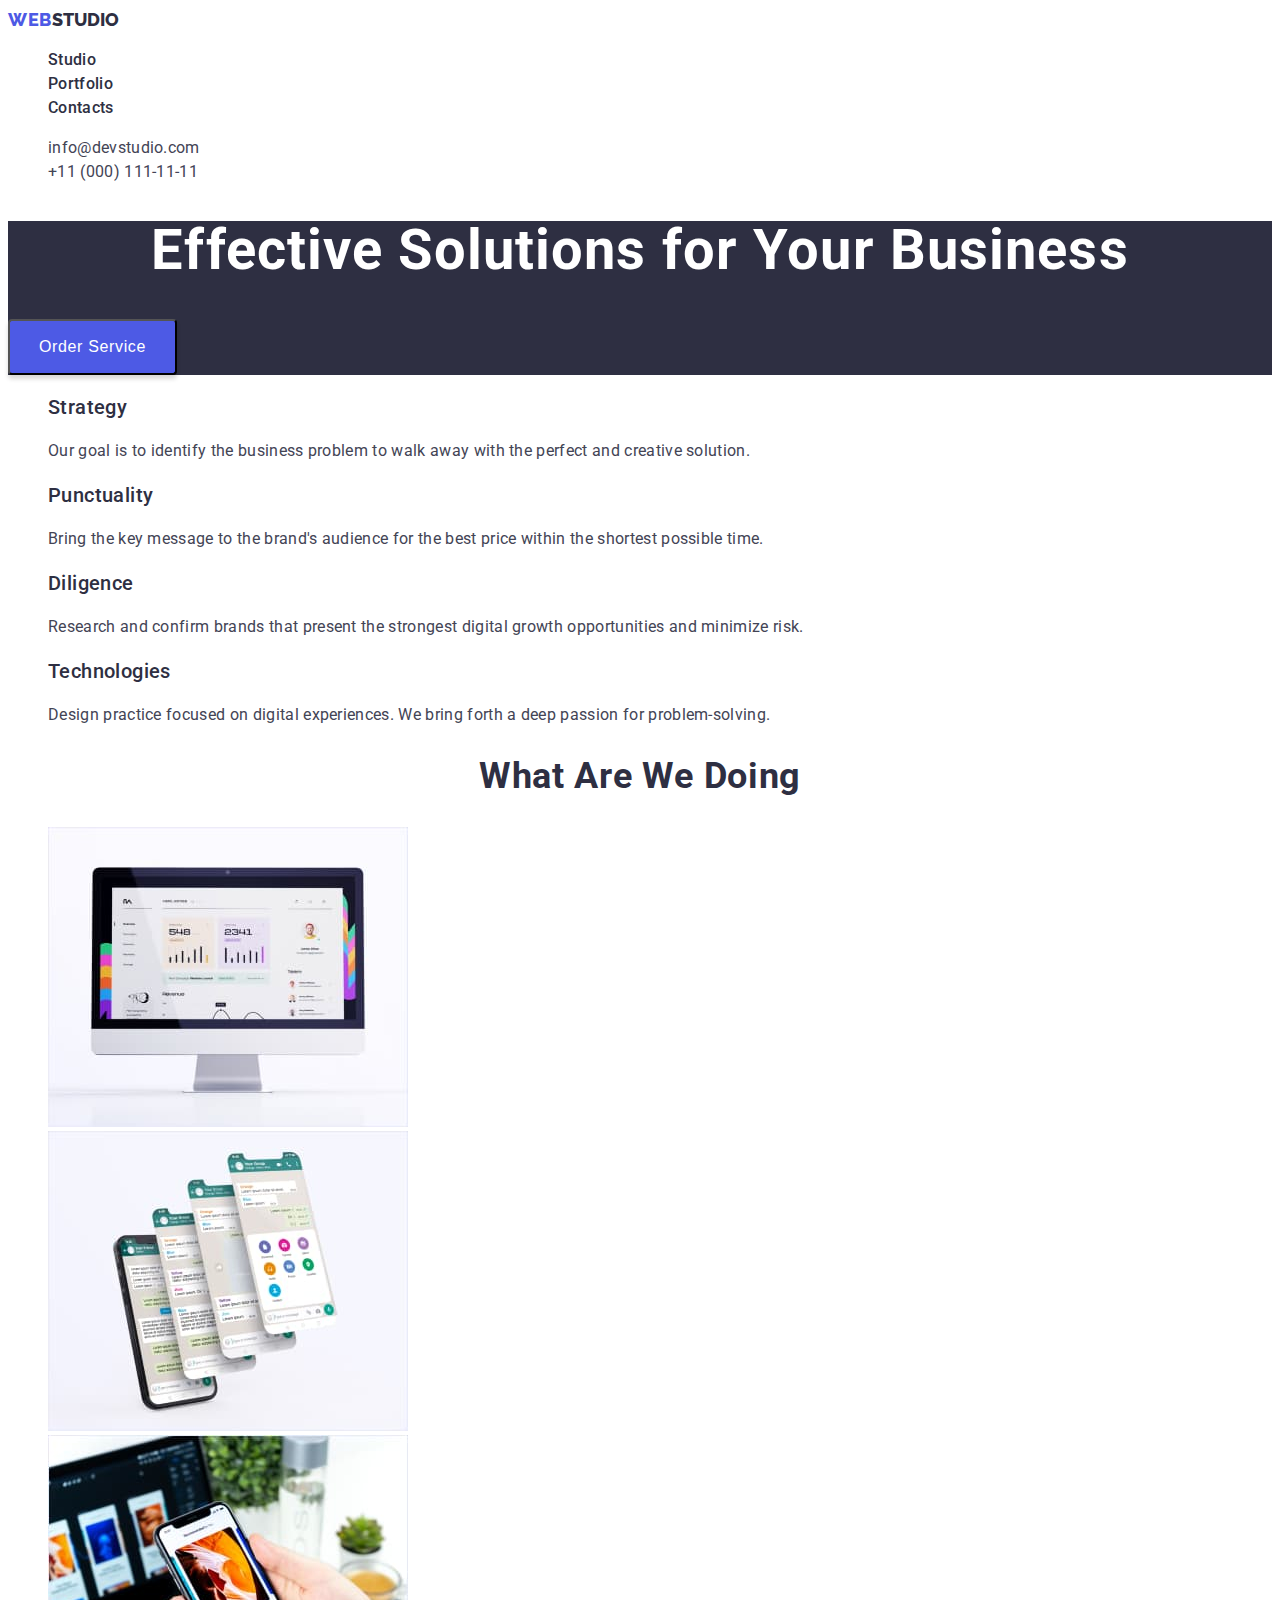
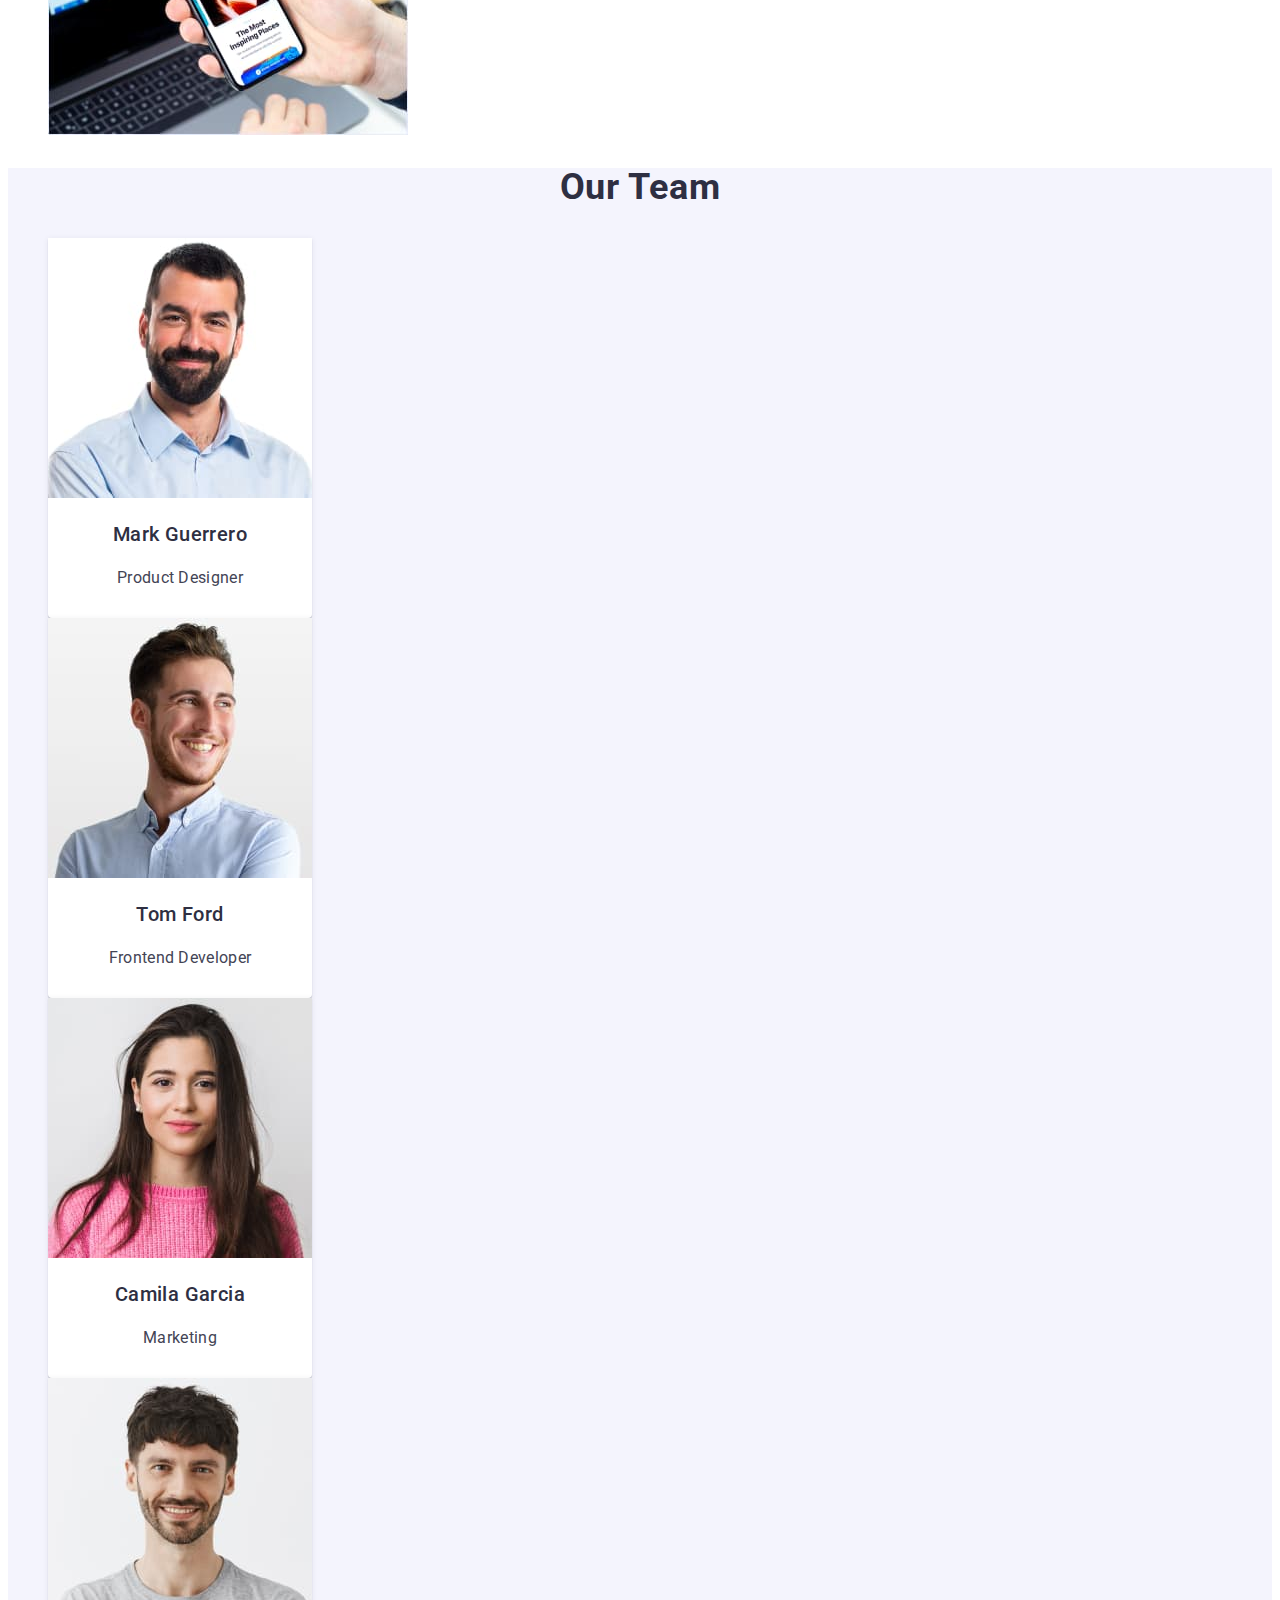
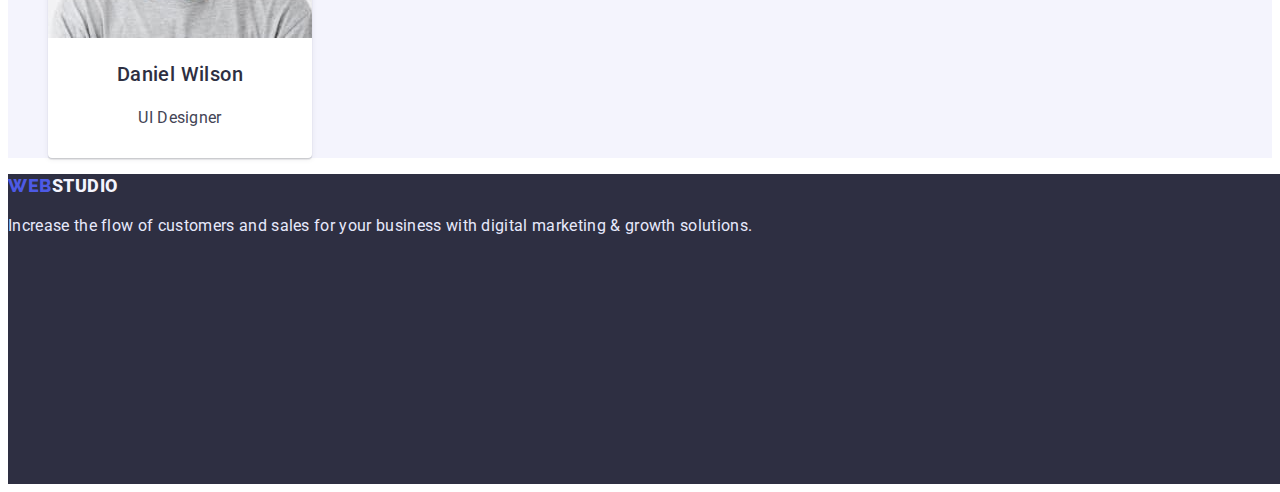
==== commit d6d99255: "font fix" ====
--- a/index.html
+++ b/index.html
@@ -6,13 +6,10 @@
     <meta name="viewport" content="width=device-width, initial-scale=1.0" />
     <title>Document</title>
     <link rel="stylesheet" href="./css/styles.css" />
-    <link rel="preconnect" href="https://fonts.googleapis.com" />
-    <link rel="preconnect" href="https://fonts.gstatic.com" crossorigin />
-    <link
-      href="https://fonts.googleapis.com/css2?family=Raleway:wght@400;500;600;700;800&family=Roboto:wght@400;500;700&display=swap"
-      rel="stylesheet"
-    />
-  
+    <link rel="preconnect" href="https://fonts.googleapis.com">
+<link rel="preconnect" href="https://fonts.gstatic.com" crossorigin>
+<link href="https://fonts.googleapis.com/css2?family=Raleway:wght@400;500;600;700;800&family=Roboto:wght@400;500;700&display=swap" rel="stylesheet">
+    
   </head>
   <body>
     <header class="header">
--- a/css/styles.css
+++ b/css/styles.css
@@ -7,7 +7,7 @@
 }
 
 body {
-  font-family: "Roboto" sans-serif;
+  font-family: 'Roboto', sans-serif;
 }
 
 .link {
